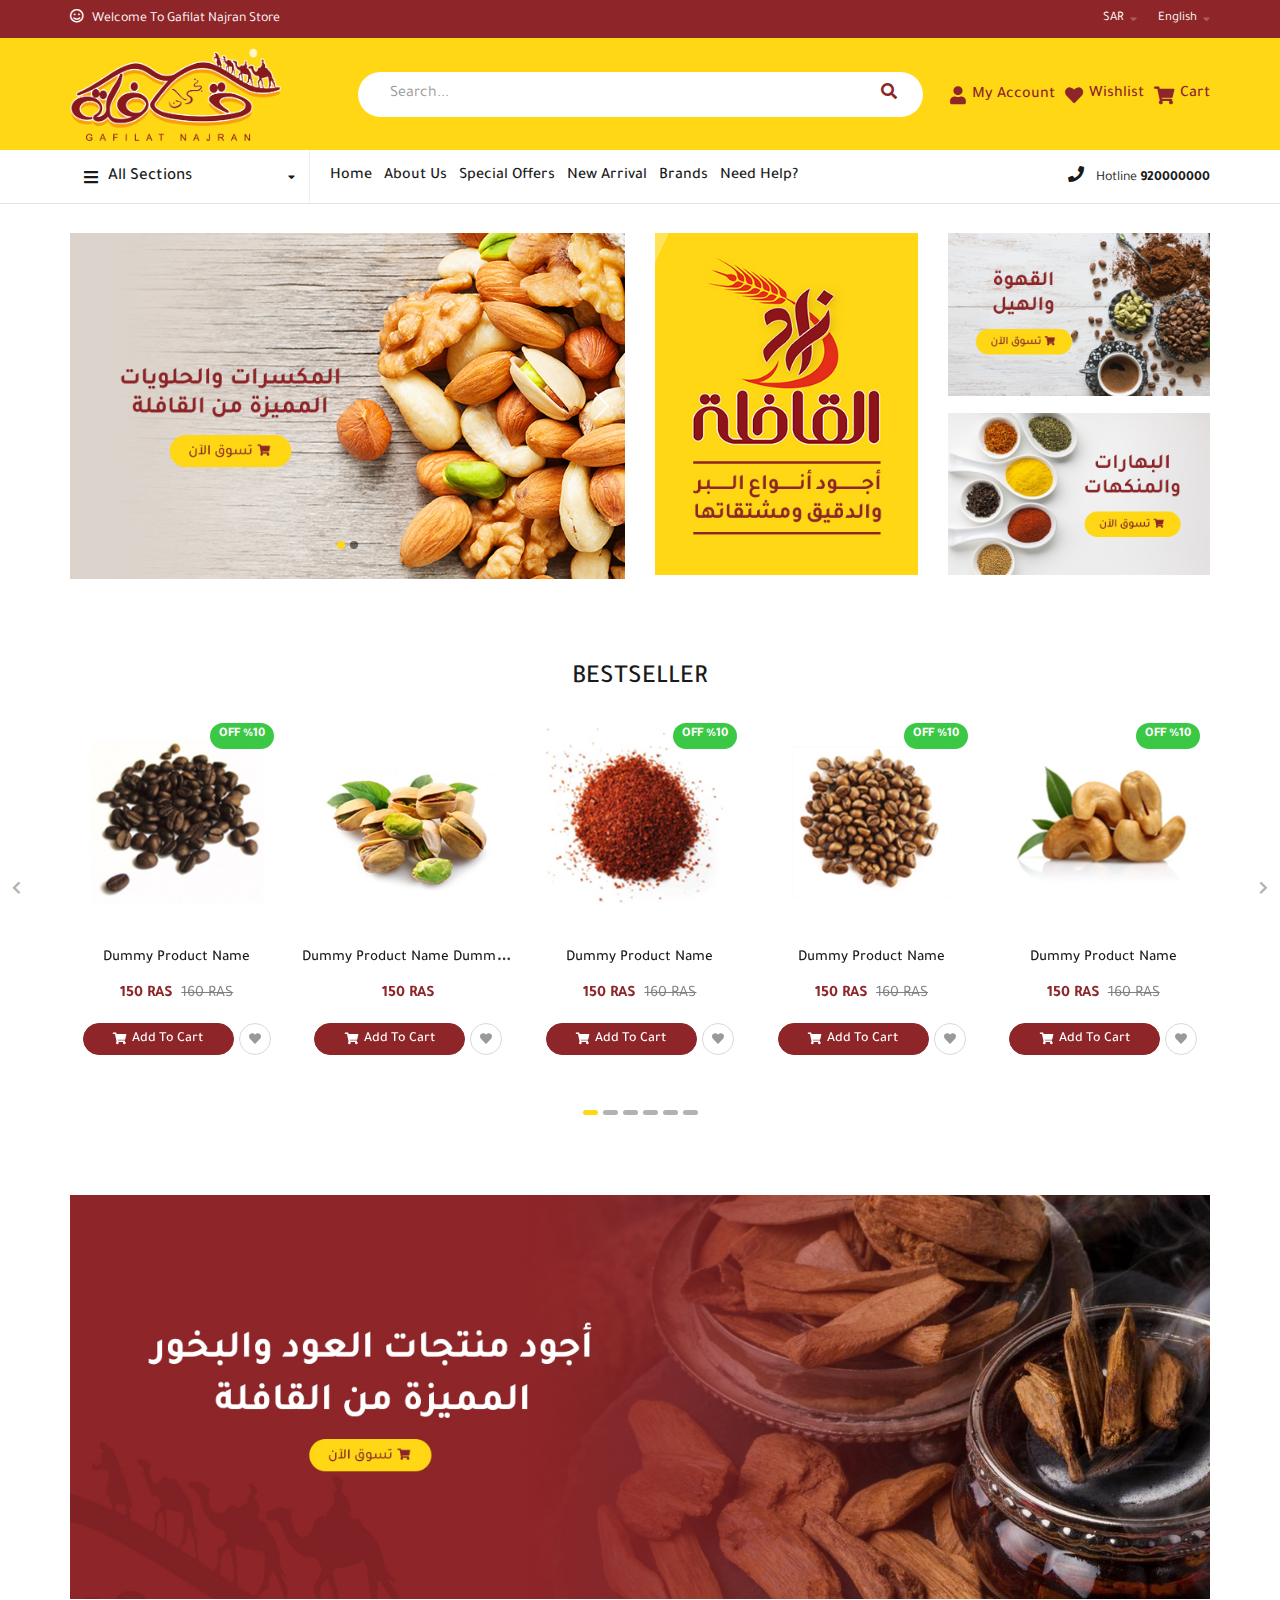
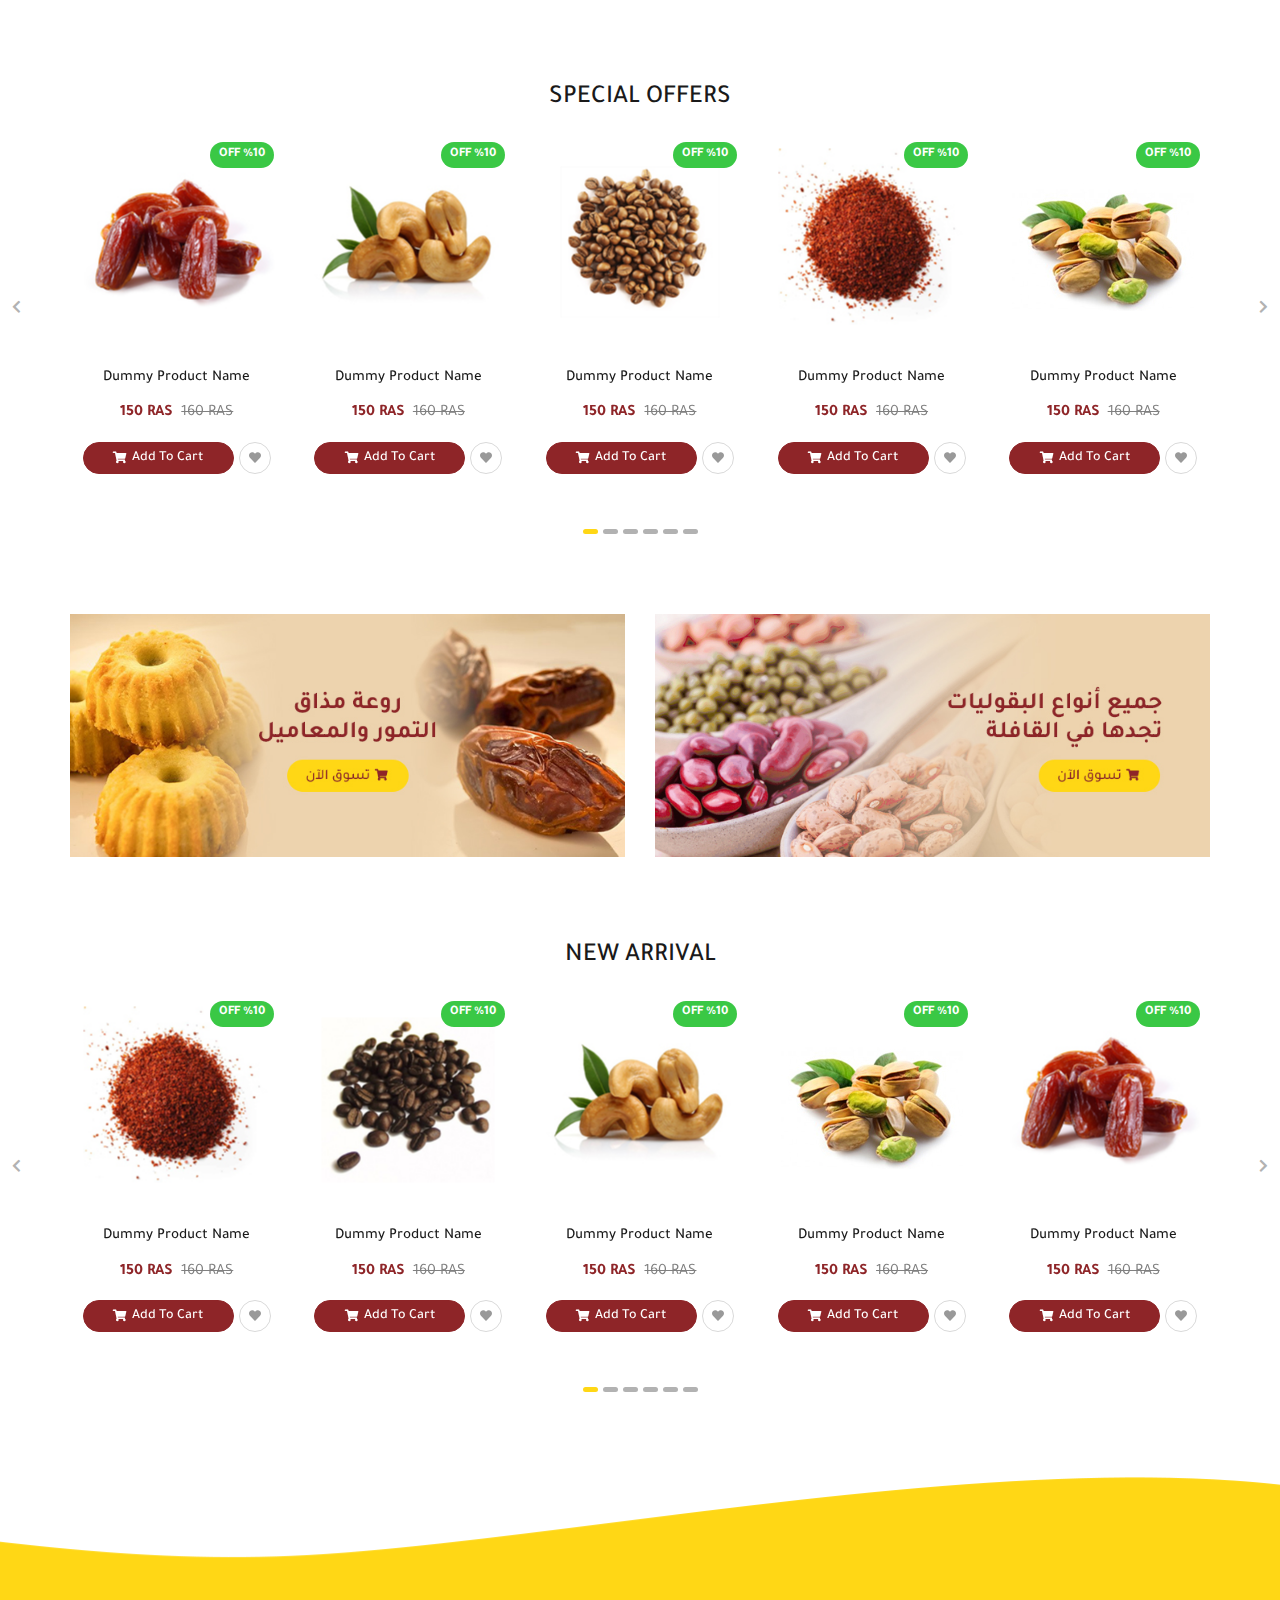
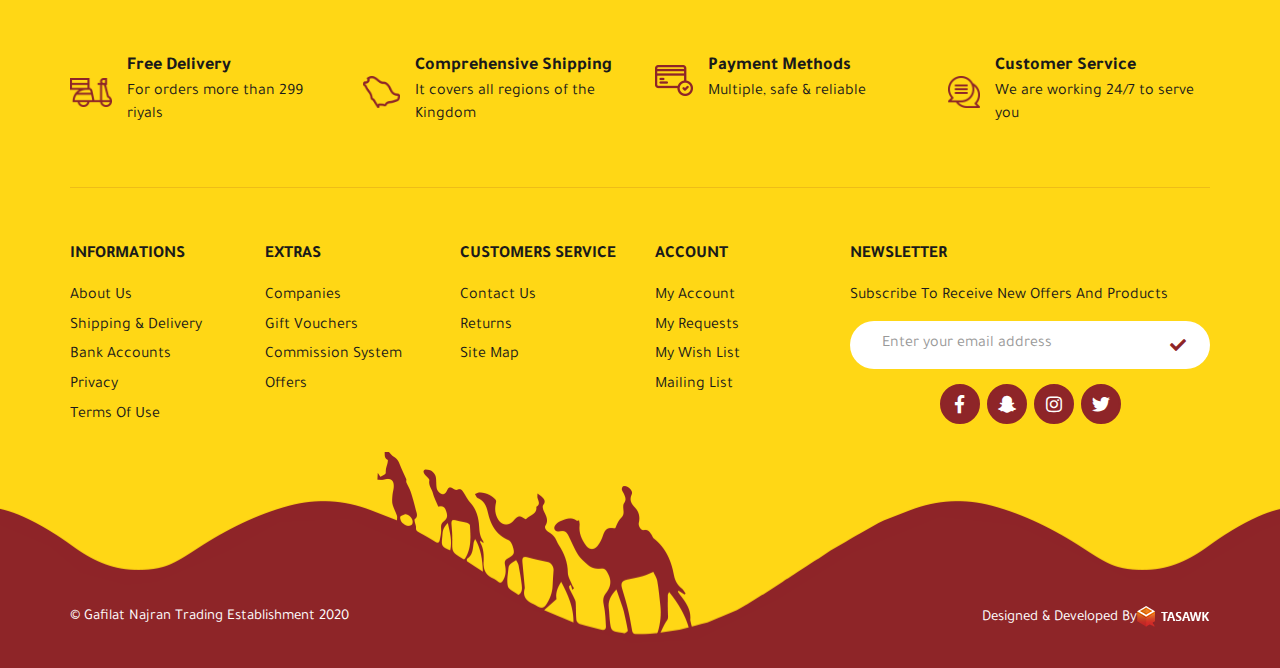
==== index-en.html @ b73cd439 "en" ====
<!DOCTYPE HTML>
<HTML dir="ltr" lang="en">

<head>
    <meta charset="UTF-8" />
    <meta name="viewport" content="width=device-width, initial-scale=1, shrink-to-fit=no, user-scalable=no" />
    <title>قافلة نجران</title>
    <link rel='shortcut icon' type='img/png' href='images/fav.png' />
    <link rel="stylesheet" href="css/bootstrap.min.css" />
    <link rel="stylesheet" href="css/swiper.min.css" />
    <link rel="stylesheet" href="css/fontawesome.min.css" />
    <link rel="stylesheet" href="css/main.css" />
</head>

<body class="overflow">
    <div class="mo-overlay"></div>
    <!-- Start preloader -->
    <div class="pre-loader">
        <div class="content"><img src="images/logo.png" alt="logo" />
            <div class="progress-bar"><span class="bar"><span class="progress"></span></span></div>
        </div>
    </div>
    <!-- End preloader -->

    <!-- Start Header -->
    <header>
        <div class="topBar-cont">
            <div class="container">
                <div class="topBar">
                    <span class="hint">
                        <i class="far fa-smile"></i>
                        Welcome to Gafilat Najran Store
                    </span>
                    <div class="top-settings">
                        <div class="top-setting curr">
                            <span class="setting-anchor">SAR</span>
                            <div class="top-dropDown">
                                <a href="#!" class="drop-link fixall">SAR</a>
                                <a href="#!" class="drop-link fixall">AED</a>
                                <a href="#!" class="drop-link fixall">USD</a>
                                <a href="#!" class="drop-link fixall">EUR</a>
                            </div>
                        </div>
                        <div class="top-setting lang">
                            <span class="setting-anchor">English</span>
                            <div class="top-dropDown">
                                <a href="index.html" class="drop-link fixall">العربية</a>
                                <a href="index-en.html" class="drop-link fixall">English</a>
                            </div>
                        </div>
                    </div>
                </div>
            </div>
        </div>
        <div class="container">
            <div class="header">
                <a href="#!" class="logo"><img src="images/logo.png" class="img-responsive"></a>

                <div class="search-form">
                    <span class="fas fa-times close-btn"></span>
                    <div class="search-cont">
                        <input type="text" class="search-input fixall" placeholder="Search...">
                        <button class="fixall search-button"><i class="fas fa-search"></i></button>
                    </div>
                </div>

                <div class="mo-user-nav">
                    <a href="#!" class="user-anchor mo-search-icon fixall">
                        <span class="fas fa-search"></span>
                    </a>
                    <div class=" mo-log-icon fixall">
                        <div class="user-anchor">
                            <i class="fas fa-user"></i>
                            <span class="mo-text">My Account</span>
                        </div>
                        <div class="setting-drop">
                            <a href="#!" class="drop-text fixall">Login</a>
                            <a href="#!" class="drop-text fixall">Register</a>
                        </div>
                    </div>
                    <a href="#!" class="user-anchor mo-fav-icon fixall">
                        <span class="fas fa-heart"></span>
                        <span class="mo-text">Wishlist</span>
                    </a>
                    <a href="#!" class="user-anchor mo-cart-icon fixall">
                        <span class="fas fa-shopping-cart"></span>
                        <span class="mo-text">Cart</span>
                    </a>
                </div>
            </div>
        </div>

        <nav>
            <div class="container">
                <div class="nav-cont">
                    <div class="top-settings">
                        <div class="top-setting curr">
                            <span class="setting-anchor">SAR</span>
                            <div class="top-dropDown">
                                <a href="#!" class="drop-link fixall">SAR</a>
                                <a href="#!" class="drop-link fixall">AED</a>
                                <a href="#!" class="drop-link fixall">USD</a>
                                <a href="#!" class="drop-link fixall">EUR</a>
                            </div>
                        </div>
                        <div class="top-setting lang">
                            <span class="setting-anchor">English</span>
                            <div class="top-dropDown">
                                <a href="index.html" class="drop-link fixall">العربية</a>
                                <a href="index-en.html" class="drop-link fixall">English</a>
                            </div>
                        </div>
                    </div>
                    <span class="fas fa-times menu-close"></span>
                    <ul class="mo-navbar list-unstyled fixall">
                        <li class="sub-cont">
                            <span class="span-btn">
                                <i class="fas fa-bars span-ico"></i>
                                all sections
                            </span>
                            <ul class="sub-ul fixall list-unstyled">
                                <li class="sub-li sub2-cont">
                                    <a href="#!" class="sub-a fixall">Coffee, cardamom & its derivatives</a>

                                    <div class="sub2-div">
                                        <ul class="sub2-ul fixall list-unstyled">
                                            <li class="sub2-li">
                                                <a href="#!" class="sub2-a fixall">
                                                    Turkish coffee
                                                </a>
                                            </li>
                                            <li class="sub2-li">
                                                <a href="#!" class="sub2-a fixall">
                                                    Arabic coffee
                                                </a>
                                            </li>
                                            <li class="sub2-li">
                                                <a href="#!" class="sub2-a fixall">
                                                    Arabix
                                                </a>
                                            </li>
                                            <li class="sub2-li">
                                                <a href="#!" class="sub2-a fixall">
                                                    Classic coffee
                                                </a>
                                            </li>
                                            <li class="sub2-li">
                                                <a href="#!" class="sub2-a fixall">
                                                    Iced coffee
                                                </a>
                                            </li>
                                            <li class="sub2-li">
                                                <a href="#!" class="sub2-a fixall">
                                                    For espresso
                                                </a>
                                            </li>
                                            <li class="sub2-li">
                                                <a href="#!" class="sub2-a fixall">
                                                    Americano
                                                </a>
                                            </li>
                                            <li class="sub2-li">
                                                <a href="#!" class="sub2-a fixall">
                                                    Cappuccino
                                                </a>
                                            </li>
                                            <li class="sub2-li">
                                                <a href="#!" class="sub2-a fixall">
                                                    Mocha
                                                </a>
                                            </li>
                                            <li class="sub2-li">
                                                <a href="#!" class="sub2-a fixall">
                                                    Latte
                                                </a>
                                            </li>
                                            <li class="sub2-li">
                                                <a href="#!" class="sub2-a fixall">
                                                    Restretto
                                                </a>
                                            </li>
                                            <li class="sub2-li">
                                                <a href="#!" class="sub2-a fixall">
                                                    Dubio
                                                </a>
                                            </li>
                                            <li class="sub2-li">
                                                <a href="#!" class="sub2-a fixall">
                                                    Cafe Ole
                                                </a>
                                            </li>
                                            <li class="sub2-li">
                                                <a href="#!" class="sub2-a fixall">
                                                    Black ivory
                                                </a>
                                            </li>
                                            <li class="sub2-li">
                                                <a href="#!" class="sub2-a fixall">
                                                    Vietnamese coffee
                                                </a>
                                            </li>
                                            <li class="sub2-li">
                                                <a href="#!" class="sub2-a fixall">
                                                    Ethiopian coffee
                                                </a>
                                            </li>
                                        </ul>
                                        <div class="sub2-img">
                                            <div class="img-here">
                                                <img src="images/mega.jpg" class="img-responsive">
                                            </div>
                                        </div>
                                    </div>
                                </li>
                                <li class="sub-li sub2-cont">
                                    <a href="#!" class="sub-a fixall">Raisins, nuts & sweets</a>

                                    <div class="sub2-div">
                                        <ul class="sub2-ul fixall list-unstyled">
                                            <li class="sub2-li">
                                                <a href="#!" class="sub2-a fixall">
                                                    Turkish coffee
                                                </a>
                                            </li>
                                            <li class="sub2-li">
                                                <a href="#!" class="sub2-a fixall">
                                                    Arabic coffee
                                                </a>
                                            </li>
                                            <li class="sub2-li">
                                                <a href="#!" class="sub2-a fixall">
                                                    Arabix
                                                </a>
                                            </li>
                                            <li class="sub2-li">
                                                <a href="#!" class="sub2-a fixall">
                                                    Classic coffee
                                                </a>
                                            </li>
                                            <li class="sub2-li">
                                                <a href="#!" class="sub2-a fixall">
                                                    Iced coffee
                                                </a>
                                            </li>
                                            <li class="sub2-li">
                                                <a href="#!" class="sub2-a fixall">
                                                    For espresso
                                                </a>
                                            </li>
                                            <li class="sub2-li">
                                                <a href="#!" class="sub2-a fixall">
                                                    Americano
                                                </a>
                                            </li>
                                            <li class="sub2-li">
                                                <a href="#!" class="sub2-a fixall">
                                                    Cappuccino
                                                </a>
                                            </li>
                                        </ul>
                                        <div class="sub2-img">
                                            <div class="img-here">
                                                <img src="images/mega.jpg" class="img-responsive">
                                            </div>
                                        </div>
                                    </div>
                                </li>
                                <li class="sub-li">
                                    <a href="#!" class="sub-a fixall">Spices & flavorings</a>
                                </li>
                                <li class="sub-li">
                                    <a href="#!" class="sub-a fixall">Oud & incense</a>
                                </li>
                                <li class="sub-li">
                                    <a href="#!" class="sub-a fixall">Dates, laboratories & their derivatives</a>
                                </li>
                                <li class="sub-li">
                                    <a href="#!" class="sub-a fixall">Convoy increased</a>
                                </li>
                                <li class="sub-li">
                                    <a href="#!" class="sub-a fixall">Legumes</a>
                                </li>
                                <li class="sub-li">
                                    <a href="#!" class="sub-a fixall">Other products</a>
                                </li>
                            </ul>
                        </li>
                        <li class="nav-li">
                            <a href="#!" class="nav-a fixall">
                                Home
                            </a>
                        </li>
                        <li class="nav-li">
                            <a href="#!" class="nav-a fixall">
                                About Us
                            </a>
                        </li>
                        <li class="nav-li">
                            <a href="#!" class="nav-a fixall">
                                Special Offers
                            </a>
                        </li>
                        <li class="nav-li">
                            <a href="#!" class="nav-a fixall">
                                New Arrival
                            </a>
                        </li>
                        <li class="nav-li">
                            <a href="#!" class="nav-a fixall">
                                Brands
                            </a>
                        </li>
                        <li class="nav-li">
                            <a href="#!" class="nav-a fixall">
                                Need Help?
                            </a>
                        </li>
                    </ul>
                    <div class="hot-div">
                        <i class="fas fa-phone"></i>
                        Hotline
                        <a href="tel:920000000" class="hot-a fixall">
                            920000000
                        </a>
                    </div>
                </div>
            </div>
        </nav>
    </header>
    <!-- End Header -->
    <div class="menu-cont">
        <div class="container">
            <div class="menu-flex">
                <div class="menu-btn">
                    <i class="fas fa-bars"></i>
                    Main Menu
                </div>
                <div class="hot-div">
                    <a href="tel:920000000" class="hot-a fixall">
                        <i class="fas fa-phone"></i>
                        920000000
                    </a>
                </div>
            </div>
        </div>
    </div>
    <!-- start main -->
    <main>
        <div class="container">
            <div class="main-div">
                <div class="row">
                    <div class="col-lg-6">
                        <div class="main-slider-sec">
                            <div class="main-slider">
                                <div class="swiper-container">
                                    <div class="swiper-wrapper">
                                        <div class="swiper-slide">
                                            <a href="#!" class="fixall main-slide">
                                                <img src="images/slider.jpg" class="img-responsive">
                                            </a>
                                        </div>
                                        <div class="swiper-slide">
                                            <a href="#!" class="fixall main-slide">
                                                <img src="images/slider.jpg" class="img-responsive">
                                            </a>
                                        </div>
                                    </div>
                                </div>

                                <div class="swiper-pagination"></div>


                            </div>
                        </div>
                    </div>
                    <div class="col-lg-6 col-xs-12">
                        <div class="banners-grid">
                            <div class="banner-cont">
                                <a href="#!" class="banner"><img src="images/banner1.jpg" class="img-responsive"></a>
                            </div>
                            <div class="banners-col">
                                <a href="#!" class="banner"><img src="images/banner2.jpg" class="img-responsive"></a>
                                <a href="#!" class="banner"><img src="images/banner3.jpg" class="img-responsive"></a>
                            </div>
                        </div>
                    </div>
                </div>
            </div>
        </div>
    </main>
    <!-- end main -->

    <!-- Start products -->
    <section class="products-slider-sec">
        <div class="container">
            <h2 class="sec-title fixall">Bestseller</h2>
        </div>
        <div class="container">
            <div class=" products-slider bestSeller">
                <div class="swiper-container">
                    <div class="swiper-wrapper">
                        <div class="swiper-slide">
                            <div class="product">
                                <div class="img-here">
                                    <a href="#!" class="pro-img fixall">
                                        <img src="images/pro1.jpg" class="img-responsive">
                                    </a>
                                </div>
                                <div class="pro-info">
                                    <h3 class="pro-name fixall">
                                        <a href="#!" class="fixall">Dummy Product Name</a>
                                    </h3>
                                    <div class="mo-prices">
                                        <span class="mo-price">150 RAS</span>
                                        <span class="mo-oldprice">160 RAS</span>
                                    </div>
                                    <div class="tools">
                                        <a href="#!" class="add-to mo-addToCart fixall">
                                            <i class="fas fa-shopping-cart"></i>
                                            <span class="mo-text">Add To Cart</span>
                                        </a>
                                        <a href="#!" class="add-to mo-addToFav fixall">
                                            <i class="fas fa-heart"></i>
                                        </a>
                                    </div>
                                    <div class="sale-cont">
                                        <span class="mo-sale">OFF %10</span>
                                    </div>
                                </div>
                            </div>
                        </div>
                        <div class="swiper-slide">
                            <div class="product">
                                <div class="img-here">
                                    <a href="#!" class="pro-img fixall">
                                        <img src="images/pro2.jpg" class="img-responsive">
                                    </a>
                                </div>
                                <div class="pro-info">
                                    <h3 class="pro-name fixall">
                                        <a href="#!" class="fixall">Dummy Product Name Dummy Product Name اسم تجريبي
                                            للمنتج</a>
                                    </h3>
                                    <div class="mo-prices">
                                        <span class="mo-price">150 RAS</span>
                                    </div>
                                    <div class="tools">
                                        <a href="#!" class="add-to mo-addToCart fixall">
                                            <i class="fas fa-shopping-cart"></i>
                                            <span class="mo-text">Add To Cart</span>
                                        </a>
                                        <a href="#!" class="add-to mo-addToFav fixall">
                                            <i class="fas fa-heart"></i>
                                        </a>
                                    </div>
                                </div>
                            </div>
                        </div>
                        <div class="swiper-slide">
                            <div class="product">
                                <div class="img-here">
                                    <a href="#!" class="pro-img fixall">
                                        <img src="images/pro3.jpg" class="img-responsive">
                                    </a>
                                </div>
                                <div class="pro-info">
                                    <h3 class="pro-name fixall">
                                        <a href="#!" class="fixall">Dummy Product Name</a>
                                    </h3>
                                    <div class="mo-prices">
                                        <span class="mo-price">150 RAS</span>
                                        <span class="mo-oldprice">160 RAS</span>
                                    </div>
                                    <div class="tools">
                                        <a href="#!" class="add-to mo-addToCart fixall">
                                            <i class="fas fa-shopping-cart"></i>
                                            <span class="mo-text">Add To Cart</span>
                                        </a>
                                        <a href="#!" class="add-to mo-addToFav fixall">
                                            <i class="fas fa-heart"></i>
                                        </a>
                                    </div>
                                    <div class="sale-cont">
                                        <span class="mo-sale">OFF %10</span>
                                    </div>
                                </div>
                            </div>
                        </div>
                        <div class="swiper-slide">
                            <div class="product">
                                <div class="img-here">
                                    <a href="#!" class="pro-img fixall">
                                        <img src="images/pro4.jpg" class="img-responsive">
                                    </a>
                                </div>
                                <div class="pro-info">
                                    <h3 class="pro-name fixall">
                                        <a href="#!" class="fixall">Dummy Product Name</a>
                                    </h3>
                                    <div class="mo-prices">
                                        <span class="mo-price">150 RAS</span>
                                        <span class="mo-oldprice">160 RAS</span>
                                    </div>
                                    <div class="tools">
                                        <a href="#!" class="add-to mo-addToCart fixall">
                                            <i class="fas fa-shopping-cart"></i>
                                            <span class="mo-text">Add To Cart</span>
                                        </a>
                                        <a href="#!" class="add-to mo-addToFav fixall">
                                            <i class="fas fa-heart"></i>
                                        </a>
                                    </div>
                                    <div class="sale-cont">
                                        <span class="mo-sale">OFF %10</span>
                                    </div>
                                </div>
                            </div>
                        </div>
                        <div class="swiper-slide">
                            <div class="product">
                                <div class="img-here">
                                    <a href="#!" class="pro-img fixall">
                                        <img src="images/pro5.jpg" class="img-responsive">
                                    </a>
                                </div>
                                <div class="pro-info">
                                    <h3 class="pro-name fixall">
                                        <a href="#!" class="fixall">Dummy Product Name</a>
                                    </h3>
                                    <div class="mo-prices">
                                        <span class="mo-price">150 RAS</span>
                                        <span class="mo-oldprice">160 RAS</span>
                                    </div>
                                    <div class="tools">
                                        <a href="#!" class="add-to mo-addToCart fixall">
                                            <i class="fas fa-shopping-cart"></i>
                                            <span class="mo-text">Add To Cart</span>
                                        </a>
                                        <a href="#!" class="add-to mo-addToFav fixall">
                                            <i class="fas fa-heart"></i>
                                        </a>
                                    </div>
                                    <div class="sale-cont">
                                        <span class="mo-sale">OFF %10</span>
                                    </div>
                                </div>
                            </div>
                        </div>
                        <div class="swiper-slide">
                            <div class="product">
                                <div class="img-here">
                                    <a href="#!" class="pro-img fixall">
                                        <img src="images/pro6.jpg" class="img-responsive">
                                    </a>
                                </div>
                                <div class="pro-info">
                                    <h3 class="pro-name fixall">
                                        <a href="#!" class="fixall">Dummy Product Name</a>
                                    </h3>
                                    <div class="mo-prices">
                                        <span class="mo-price">150 RAS</span>
                                        <span class="mo-oldprice">160 RAS</span>
                                    </div>
                                    <div class="tools">
                                        <a href="#!" class="add-to mo-addToCart fixall">
                                            <i class="fas fa-shopping-cart"></i>
                                            <span class="mo-text">Add To Cart</span>
                                        </a>
                                        <a href="#!" class="add-to mo-addToFav fixall">
                                            <i class="fas fa-heart"></i>
                                        </a>
                                    </div>
                                    <div class="sale-cont">
                                        <span class="mo-sale">OFF %10</span>
                                    </div>
                                </div>
                            </div>
                        </div>
                    </div>
                </div>
                <div class="swiper-pagination"></div>
                <div class="swiper-button-next fixall swiper-btn"><span class='fas fa-chevron-right'></span></div>
                <div class="swiper-button-prev fixall swiper-btn"><span class='fas fa-chevron-left'></span></div>
            </div>
        </div>
    </section>
    <!-- End products -->

    <!-- Start Banner -->
    <div class="SingleBanner-cont">
        <div class="container"><a href="#!" class="banner"><img src="images/banner4.jpg" class="img-responsive"></a>
        </div>
    </div>
    <!-- End Banner -->

    <!-- Start products -->
    <section class="products-slider-sec">
        <div class="container">
            <h2 class="sec-title fixall">Special Offers</h2>
        </div>
        <div class="container">
            <div class=" products-slider offers">
                <div class="swiper-container">
                    <div class="swiper-wrapper">
                        <div class="swiper-slide">
                            <div class="product">
                                <div class="img-here">
                                    <a href="#!" class="pro-img fixall">
                                        <img src="images/pro6.jpg" class="img-responsive">
                                    </a>
                                </div>
                                <div class="pro-info">
                                    <h3 class="pro-name fixall">
                                        <a href="#!" class="fixall">Dummy Product Name</a>
                                    </h3>
                                    <div class="mo-prices">
                                        <span class="mo-price">150 RAS</span>
                                        <span class="mo-oldprice">160 RAS</span>
                                    </div>
                                    <div class="tools">
                                        <a href="#!" class="add-to mo-addToCart fixall">
                                            <i class="fas fa-shopping-cart"></i>
                                            <span class="mo-text">Add To Cart</span>
                                        </a>
                                        <a href="#!" class="add-to mo-addToFav fixall">
                                            <i class="fas fa-heart"></i>
                                        </a>
                                    </div>
                                    <div class="sale-cont">
                                        <span class="mo-sale">OFF %10</span>
                                    </div>
                                </div>
                            </div>
                        </div>
                        <div class="swiper-slide">
                            <div class="product">
                                <div class="img-here">
                                    <a href="#!" class="pro-img fixall">
                                        <img src="images/pro5.jpg" class="img-responsive">
                                    </a>
                                </div>
                                <div class="pro-info">
                                    <h3 class="pro-name fixall">
                                        <a href="#!" class="fixall">Dummy Product Name</a>
                                    </h3>
                                    <div class="mo-prices">
                                        <span class="mo-price">150 RAS</span>
                                        <span class="mo-oldprice">160 RAS</span>
                                    </div>
                                    <div class="tools">
                                        <a href="#!" class="add-to mo-addToCart fixall">
                                            <i class="fas fa-shopping-cart"></i>
                                            <span class="mo-text">Add To Cart</span>
                                        </a>
                                        <a href="#!" class="add-to mo-addToFav fixall">
                                            <i class="fas fa-heart"></i>
                                        </a>
                                    </div>
                                    <div class="sale-cont">
                                        <span class="mo-sale">OFF %10</span>
                                    </div>
                                </div>
                            </div>
                        </div>
                        <div class="swiper-slide">
                            <div class="product">
                                <div class="img-here">
                                    <a href="#!" class="pro-img fixall">
                                        <img src="images/pro4.jpg" class="img-responsive">
                                    </a>
                                </div>
                                <div class="pro-info">
                                    <h3 class="pro-name fixall">
                                        <a href="#!" class="fixall">Dummy Product Name</a>
                                    </h3>
                                    <div class="mo-prices">
                                        <span class="mo-price">150 RAS</span>
                                        <span class="mo-oldprice">160 RAS</span>
                                    </div>
                                    <div class="tools">
                                        <a href="#!" class="add-to mo-addToCart fixall">
                                            <i class="fas fa-shopping-cart"></i>
                                            <span class="mo-text">Add To Cart</span>
                                        </a>
                                        <a href="#!" class="add-to mo-addToFav fixall">
                                            <i class="fas fa-heart"></i>
                                        </a>
                                    </div>
                                    <div class="sale-cont">
                                        <span class="mo-sale">OFF %10</span>
                                    </div>
                                </div>
                            </div>
                        </div>
                        <div class="swiper-slide">
                            <div class="product">
                                <div class="img-here">
                                    <a href="#!" class="pro-img fixall">
                                        <img src="images/pro3.jpg" class="img-responsive">
                                    </a>
                                </div>
                                <div class="pro-info">
                                    <h3 class="pro-name fixall">
                                        <a href="#!" class="fixall">Dummy Product Name</a>
                                    </h3>
                                    <div class="mo-prices">
                                        <span class="mo-price">150 RAS</span>
                                        <span class="mo-oldprice">160 RAS</span>
                                    </div>
                                    <div class="tools">
                                        <a href="#!" class="add-to mo-addToCart fixall">
                                            <i class="fas fa-shopping-cart"></i>
                                            <span class="mo-text">Add To Cart</span>
                                        </a>
                                        <a href="#!" class="add-to mo-addToFav fixall">
                                            <i class="fas fa-heart"></i>
                                        </a>
                                    </div>
                                    <div class="sale-cont">
                                        <span class="mo-sale">OFF %10</span>
                                    </div>
                                </div>
                            </div>
                        </div>
                        <div class="swiper-slide">
                            <div class="product">
                                <div class="img-here">
                                    <a href="#!" class="pro-img fixall">
                                        <img src="images/pro2.jpg" class="img-responsive">
                                    </a>
                                </div>
                                <div class="pro-info">
                                    <h3 class="pro-name fixall">
                                        <a href="#!" class="fixall">Dummy Product Name</a>
                                    </h3>
                                    <div class="mo-prices">
                                        <span class="mo-price">150 RAS</span>
                                        <span class="mo-oldprice">160 RAS</span>
                                    </div>
                                    <div class="tools">
                                        <a href="#!" class="add-to mo-addToCart fixall">
                                            <i class="fas fa-shopping-cart"></i>
                                            <span class="mo-text">Add To Cart</span>
                                        </a>
                                        <a href="#!" class="add-to mo-addToFav fixall">
                                            <i class="fas fa-heart"></i>
                                        </a>
                                    </div>
                                    <div class="sale-cont">
                                        <span class="mo-sale">OFF %10</span>
                                    </div>
                                </div>
                            </div>
                        </div>
                        <div class="swiper-slide">
                            <div class="product">
                                <div class="img-here">
                                    <a href="#!" class="pro-img fixall">
                                        <img src="images/pro1.jpg" class="img-responsive">
                                    </a>
                                </div>
                                <div class="pro-info">
                                    <h3 class="pro-name fixall">
                                        <a href="#!" class="fixall">Dummy Product Name</a>
                                    </h3>
                                    <div class="mo-prices">
                                        <span class="mo-price">150 RAS</span>
                                        <span class="mo-oldprice">160 RAS</span>
                                    </div>
                                    <div class="tools">
                                        <a href="#!" class="add-to mo-addToCart fixall">
                                            <i class="fas fa-shopping-cart"></i>
                                            <span class="mo-text">Add To Cart</span>
                                        </a>
                                        <a href="#!" class="add-to mo-addToFav fixall">
                                            <i class="fas fa-heart"></i>
                                        </a>
                                    </div>
                                    <div class="sale-cont">
                                        <span class="mo-sale">OFF %10</span>
                                    </div>
                                </div>
                            </div>
                        </div>
                    </div>
                </div>
                <div class="swiper-pagination"></div>
                <div class="swiper-button-next fixall swiper-btn"><span class='fas fa-chevron-right'></span></div>
                <div class="swiper-button-prev fixall swiper-btn"><span class='fas fa-chevron-left'></span></div>
            </div>
        </div>
    </section>
    <!-- End products -->

    <!-- Start Banner -->
    <div class="doubleBanner-cont">
        <div class="container">
            <div class="double-banner">
                <a href="#!" class="banner"><img src="images/banner5.jpg" class="img-responsive"></a>
                <a href="#!" class="banner"><img src="images/banner6.jpg" class="img-responsive"></a>
            </div>
        </div>
    </div>
    <!-- End Banner -->

    <!-- Start products -->
    <section class="products-slider-sec">
        <div class="container">
            <h2 class="sec-title fixall">New Arrival</h2>
        </div>
        <div class="container">
            <div class=" products-slider new">
                <div class="swiper-container">
                    <div class="swiper-wrapper">
                        <div class="swiper-slide">
                            <div class="product">
                                <div class="img-here">
                                    <a href="#!" class="pro-img fixall">
                                        <img src="images/pro3.jpg" class="img-responsive">
                                    </a>
                                </div>
                                <div class="pro-info">
                                    <h3 class="pro-name fixall">
                                        <a href="#!" class="fixall">Dummy Product Name</a>
                                    </h3>
                                    <div class="mo-prices">
                                        <span class="mo-price">150 RAS</span>
                                        <span class="mo-oldprice">160 RAS</span>
                                    </div>
                                    <div class="tools">
                                        <a href="#!" class="add-to mo-addToCart fixall">
                                            <i class="fas fa-shopping-cart"></i>
                                            <span class="mo-text">Add To Cart</span>
                                        </a>
                                        <a href="#!" class="add-to mo-addToFav fixall">
                                            <i class="fas fa-heart"></i>
                                        </a>
                                    </div>
                                    <div class="sale-cont">
                                        <span class="mo-sale">OFF %10</span>
                                    </div>
                                </div>
                            </div>
                        </div>
                        <div class="swiper-slide">
                            <div class="product">
                                <div class="img-here">
                                    <a href="#!" class="pro-img fixall">
                                        <img src="images/pro1.jpg" class="img-responsive">
                                    </a>
                                </div>
                                <div class="pro-info">
                                    <h3 class="pro-name fixall">
                                        <a href="#!" class="fixall">Dummy Product Name</a>
                                    </h3>
                                    <div class="mo-prices">
                                        <span class="mo-price">150 RAS</span>
                                        <span class="mo-oldprice">160 RAS</span>
                                    </div>
                                    <div class="tools">
                                        <a href="#!" class="add-to mo-addToCart fixall">
                                            <i class="fas fa-shopping-cart"></i>
                                            <span class="mo-text">Add To Cart</span>
                                        </a>
                                        <a href="#!" class="add-to mo-addToFav fixall">
                                            <i class="fas fa-heart"></i>
                                        </a>
                                    </div>
                                    <div class="sale-cont">
                                        <span class="mo-sale">OFF %10</span>
                                    </div>
                                </div>
                            </div>
                        </div>
                        <div class="swiper-slide">
                            <div class="product">
                                <div class="img-here">
                                    <a href="#!" class="pro-img fixall">
                                        <img src="images/pro5.jpg" class="img-responsive">
                                    </a>
                                </div>
                                <div class="pro-info">
                                    <h3 class="pro-name fixall">
                                        <a href="#!" class="fixall">Dummy Product Name</a>
                                    </h3>
                                    <div class="mo-prices">
                                        <span class="mo-price">150 RAS</span>
                                        <span class="mo-oldprice">160 RAS</span>
                                    </div>
                                    <div class="tools">
                                        <a href="#!" class="add-to mo-addToCart fixall">
                                            <i class="fas fa-shopping-cart"></i>
                                            <span class="mo-text">Add To Cart</span>
                                        </a>
                                        <a href="#!" class="add-to mo-addToFav fixall">
                                            <i class="fas fa-heart"></i>
                                        </a>
                                    </div>
                                    <div class="sale-cont">
                                        <span class="mo-sale">OFF %10</span>
                                    </div>
                                </div>
                            </div>
                        </div>
                        <div class="swiper-slide">
                            <div class="product">
                                <div class="img-here">
                                    <a href="#!" class="pro-img fixall">
                                        <img src="images/pro2.jpg" class="img-responsive">
                                    </a>
                                </div>
                                <div class="pro-info">
                                    <h3 class="pro-name fixall">
                                        <a href="#!" class="fixall">Dummy Product Name</a>
                                    </h3>
                                    <div class="mo-prices">
                                        <span class="mo-price">150 RAS</span>
                                        <span class="mo-oldprice">160 RAS</span>
                                    </div>
                                    <div class="tools">
                                        <a href="#!" class="add-to mo-addToCart fixall">
                                            <i class="fas fa-shopping-cart"></i>
                                            <span class="mo-text">Add To Cart</span>
                                        </a>
                                        <a href="#!" class="add-to mo-addToFav fixall">
                                            <i class="fas fa-heart"></i>
                                        </a>
                                    </div>
                                    <div class="sale-cont">
                                        <span class="mo-sale">OFF %10</span>
                                    </div>
                                </div>
                            </div>
                        </div>
                        <div class="swiper-slide">
                            <div class="product">
                                <div class="img-here">
                                    <a href="#!" class="pro-img fixall">
                                        <img src="images/pro6.jpg" class="img-responsive">
                                    </a>
                                </div>
                                <div class="pro-info">
                                    <h3 class="pro-name fixall">
                                        <a href="#!" class="fixall">Dummy Product Name</a>
                                    </h3>
                                    <div class="mo-prices">
                                        <span class="mo-price">150 RAS</span>
                                        <span class="mo-oldprice">160 RAS</span>
                                    </div>
                                    <div class="tools">
                                        <a href="#!" class="add-to mo-addToCart fixall">
                                            <i class="fas fa-shopping-cart"></i>
                                            <span class="mo-text">Add To Cart</span>
                                        </a>
                                        <a href="#!" class="add-to mo-addToFav fixall">
                                            <i class="fas fa-heart"></i>
                                        </a>
                                    </div>
                                    <div class="sale-cont">
                                        <span class="mo-sale">OFF %10</span>
                                    </div>
                                </div>
                            </div>
                        </div>
                        <div class="swiper-slide">
                            <div class="product">
                                <div class="img-here">
                                    <a href="#!" class="pro-img fixall">
                                        <img src="images/pro4.jpg" class="img-responsive">
                                    </a>
                                </div>
                                <div class="pro-info">
                                    <h3 class="pro-name fixall">
                                        <a href="#!" class="fixall">Dummy Product Name</a>
                                    </h3>
                                    <div class="mo-prices">
                                        <span class="mo-price">150 RAS</span>
                                        <span class="mo-oldprice">160 RAS</span>
                                    </div>
                                    <div class="tools">
                                        <a href="#!" class="add-to mo-addToCart fixall">
                                            <i class="fas fa-shopping-cart"></i>
                                            <span class="mo-text">Add To Cart</span>
                                        </a>
                                        <a href="#!" class="add-to mo-addToFav fixall">
                                            <i class="fas fa-heart"></i>
                                        </a>
                                    </div>
                                    <div class="sale-cont">
                                        <span class="mo-sale">OFF %10</span>
                                    </div>
                                </div>
                            </div>
                        </div>
                    </div>
                </div>
                <div class="swiper-pagination"></div>
                <div class="swiper-button-next fixall swiper-btn"><span class='fas fa-chevron-right'></span></div>
                <div class="swiper-button-prev fixall swiper-btn"><span class='fas fa-chevron-left'></span></div>
            </div>
        </div>
    </section>
    <!-- End products -->

    <!-- Start features -->
    <div class="feats-cont">
        <div class="container">
            <div class="feats">
                <div class="row">
                    <div class="col-md-3">
                        <div class="feat">
                            <div class="feat-img"><img src="images/feat1.png" class="img-responsive"></div>
                            <div class="feat-info">
                                <h5 class="feat-title fixall">free delivery</h5>
                                <p class="feat-desc fixall">
                                    For orders more than 299 riyals
                                </p>
                            </div>
                        </div>
                    </div>
                    <div class="col-md-3">
                        <div class="feat">
                            <div class="feat-img"><img src="images/feat2.png" class="img-responsive"></div>
                            <div class="feat-info">
                                <h5 class="feat-title fixall">Comprehensive shipping</h5>
                                <p class="feat-desc fixall">
                                    It covers all regions of the Kingdom
                                </p>
                            </div>
                        </div>
                    </div>
                    <div class="col-md-3">
                        <div class="feat">
                            <div class="feat-img"><img src="images/feat3.png" class="img-responsive"></div>
                            <div class="feat-info">
                                <h5 class="feat-title fixall">Payment methods</h5>
                                <p class="feat-desc fixall">
                                    Multiple, safe & reliable
                                </p>
                            </div>
                        </div>
                    </div>
                    <div class="col-md-3">
                        <div class="feat">
                            <div class="feat-img"><img src="images/feat4.png" class="img-responsive"></div>
                            <div class="feat-info">
                                <h5 class="feat-title fixall">customer service</h5>
                                <p class="feat-desc fixall">
                                    We are working 24/7 to serve you
                                </p>
                            </div>
                        </div>
                    </div>
                </div>
                <div class="swiper-pagination"></div>
            </div>
        </div>
    </div>
    <!-- End features -->

    <!-- start footer -->
    <footer>
        <div class="container">
            <div class="footer">
                <div class="row">
                    <div class="col-md-2 col-sm-3 col-xs-12">
                        <div class="nav-foot-cont">
                            <h3 class="fixall nav-foot-header foot-header">informations</h3>
                            <ul class="nav-foot fixall list-unstyled">
                                <li class="nav-foot-li fixall"><a href="#!" class="nav-foot-link fixall">About Us</a>
                                </li>
                                <li class="nav-foot-li fixall"><a href="#!" class="nav-foot-link fixall">Shipping &
                                        delivery</a></li>
                                <li class="nav-foot-li fixall"><a href="#!" class="nav-foot-link fixall">Bank
                                        accounts</a></li>
                                <li class="nav-foot-li fixall"><a href="#!" class="nav-foot-link fixall">Privacy</a>
                                </li>
                                <li class="nav-foot-li fixall"><a href="#!" class="nav-foot-link fixall">Terms of
                                        use</a></li>
                            </ul>
                        </div>
                    </div>
                    <div class="col-md-2 col-sm-3 col-xs-12">
                        <div class="nav-foot-cont">
                            <h3 class="fixall nav-foot-header foot-header">Extras</h3>
                            <ul class="nav-foot fixall list-unstyled">
                                <li class="nav-foot-li fixall"><a href="#!" class="nav-foot-link fixall">Companies</a>
                                </li>
                                <li class="nav-foot-li fixall"><a href="#!" class="nav-foot-link fixall">Gift
                                        vouchers</a></li>
                                <li class="nav-foot-li fixall"><a href="#!" class="nav-foot-link fixall">Commission
                                        system</a></li>
                                <li class="nav-foot-li fixall"><a href="#!" class="nav-foot-link fixall">Offers</a></li>
                            </ul>
                        </div>
                    </div>
                    <div class="col-md-2 col-sm-3 col-xs-12">
                        <div class="nav-foot-cont">
                            <h3 class="fixall nav-foot-header foot-header">customers service</h3>
                            <ul class="nav-foot fixall list-unstyled">
                                <li class="nav-foot-li fixall"><a href="#!" class="nav-foot-link fixall">Contact us</a>
                                </li>
                                <li class="nav-foot-li fixall"><a href="#!" class="nav-foot-link fixall">Returns</a>
                                </li>
                                <li class="nav-foot-li fixall"><a href="#!" class="nav-foot-link fixall">Site Map</a>
                                </li>
                            </ul>
                        </div>
                    </div>
                    <div class="col-md-2 col-sm-3 col-xs-12">
                        <div class="nav-foot-cont">
                            <h3 class="fixall nav-foot-header foot-header">Account</h3>
                            <ul class="nav-foot fixall list-unstyled">
                                <li class="nav-foot-li fixall"><a href="#!" class="nav-foot-link fixall">My Account</a>
                                </li>
                                <li class="nav-foot-li fixall"><a href="#!" class="nav-foot-link fixall">My requests</a>
                                </li>
                                <li class="nav-foot-li fixall"><a href="#!" class="nav-foot-link fixall">My Wish
                                        List</a></li>
                                <li class="nav-foot-li fixall"><a href="#!" class="nav-foot-link fixall">Mailing
                                        List</a></li>
                            </ul>
                        </div>
                    </div>
                    <div class="col-md-4 col-xs-12">
                        <div class="news-letter">
                            <h3 class="fixall news-header foot-header">Newsletter</h3>
                            <p class="fixall news-subhead">Subscribe to receive new offers and products</p>
                            <div class="newsletter-cont">
                                <input type="email" class="fixall newsletter-input"
                                    placeholder="Enter your email address">
                                <button class="fixall newsletter-button"><i class="fas fa-check"></i></button>
                            </div>
                        </div>
                        <div class="social">
                            <a href="#!" class="social-link fixall"><i class="fab fa-facebook-f"></i></a>
                            <a href="#!" class="social-link fixall"><i class="fab fa-snapchat-ghost"></i></a>
                            <a href="#!" class="social-link fixall"><i class="fab fa-instagram"></i></a>
                            <a href="#!" class="social-link fixall"><i class="fab fa-twitter"></i></a>
                        </div>
                    </div>
                </div>
            </div>
        </div>

        <img src="images/bg-xsshape.png" class="img-responsive footer-shape">
        <div class="last-footer">
            <div class="container">
                <div class="copyright">
                    <div class="client-rights">© Gafilat najran Trading Establishment 2020</div>
                    <div class="tasawk">Designed & Developed by<a href="https://tasawk.com.sa/en" class="fixall"><img
                                src="images/tasawk-en.png"></a></div>
                </div>
            </div>
        </div>
    </footer>
    <!-- end footer -->
    <script src="js/jquery-2.2.1.min.js"> </script>
    <script src="js/bootstrap.min.js"></script>
    <script src="js/swiper.min.js"></script>
    <script src="js/main.js"></script>
</body>

</HTML>
---- css/main.css ----
@-webkit-keyframes vibe {
  0%,
  100% {
    -webkit-transform: translateY(0);
    transform: translateY(0);
  }
  25% {
    -webkit-transform: translateY(-4px);
    transform: translateY(-4px);
  }
  50% {
    -webkit-transform: translateY(4px);
    transform: translateY(4px);
  }
  75% {
    -webkit-transform: translateY(-4px);
    transform: translateY(-4px);
  }
}

@keyframes vibe {
  0%,
  100% {
    -webkit-transform: translateY(0);
    transform: translateY(0);
  }
  25% {
    -webkit-transform: translateY(-4px);
    transform: translateY(-4px);
  }
  50% {
    -webkit-transform: translateY(4px);
    transform: translateY(4px);
  }
  75% {
    -webkit-transform: translateY(-4px);
    transform: translateY(-4px);
  }
}

@-webkit-keyframes shape {
  0% {
    left: -100%;
    opacity: 0;
  }
  100% {
    left: 100%;
  }
}

@keyframes shape {
  0% {
    left: -100%;
    opacity: 0;
  }
  100% {
    left: 100%;
  }
}

@-webkit-keyframes flip {
  0% {
    -webkit-transform: scaleX(1);
            transform: scaleX(1);
  }
  50% {
    -webkit-transform: scaleX(-1);
            transform: scaleX(-1);
  }
  100% {
    -webkit-transform: scaleX(1);
            transform: scaleX(1);
  }
}

@keyframes flip {
  0% {
    -webkit-transform: scaleX(1);
            transform: scaleX(1);
  }
  50% {
    -webkit-transform: scaleX(-1);
            transform: scaleX(-1);
  }
  100% {
    -webkit-transform: scaleX(1);
            transform: scaleX(1);
  }
}

@-webkit-keyframes shine {
  100% {
    left: 125%;
  }
}

@keyframes shine {
  100% {
    left: 125%;
  }
}

.fixall {
  margin: 0;
  border: none;
  outline: none;
  -webkit-box-shadow: none;
          box-shadow: none;
  padding: 0;
  text-decoration: none;
}

.fixall:hover, .fixall:focus {
  outline: none;
  -webkit-box-shadow: none;
          box-shadow: none;
  text-decoration: none;
}

body {
  position: relative;
  font-family: tajawal;
  font-weight: normal;
}

body::-webkit-scrollbar {
  background-color: #fff;
  width: 7px;
  height: 0px;
}

body::-webkit-scrollbar-thumb {
  background-color: #8e2528;
}

html {
  scrollbar-width: thin;
  scrollbar-color: #8e2528 #fff;
}

input::-webkit-outer-spin-button,
input::-webkit-inner-spin-button {
  -webkit-appearance: none;
  margin: 0;
}

input[type=number] {
  -moz-appearance: textfield;
}

.overflow {
  overflow: hidden !important;
}

@media (min-width: 1500px) {
  .container {
    width: 1440px;
  }
}

@font-face {
  font-family: 'tajawal';
  src: url("../fonts/TAJAWAL/Tajawal-ExtraLight.woff2") format("woff2"), url("../fonts/TAJAWAL/Tajawal-ExtraLight.woff") format("woff"), url("../fonts/TAJAWAL/Tajawal-ExtraLight.ttf") format("truetype");
  font-weight: 200;
  font-style: normal;
}

@font-face {
  font-family: 'tajawal';
  src: url("../fonts/TAJAWAL/Tajawal-Light.woff2") format("woff2"), url("../fonts/TAJAWAL/Tajawal-Light.woff") format("woff"), url("../fonts/TAJAWAL/Tajawal-Light.ttf") format("truetype");
  font-weight: 300;
  font-style: normal;
}

@font-face {
  font-family: 'tajawal';
  src: url("../fonts/TAJAWAL/Tajawal-Regular.woff2") format("woff2"), url("../fonts/TAJAWAL/Tajawal-Regular.woff") format("woff"), url("../fonts/TAJAWAL/Tajawal-Regular.ttf") format("truetype");
  font-weight: normal;
  font-style: normal;
}

@font-face {
  font-family: 'tajawal';
  src: url("../fonts/TAJAWAL/Tajawal-Medium.woff2") format("woff2"), url("../fonts/TAJAWAL/Tajawal-Medium.woff") format("woff"), url("../fonts/TAJAWAL/Tajawal-Medium.ttf") format("truetype");
  font-weight: 500;
  font-style: normal;
}

@font-face {
  font-family: 'tajawal';
  src: url("../fonts/TAJAWAL/Tajawal-Bold.woff2") format("woff2"), url("../fonts/TAJAWAL/Tajawal-Bold.woff") format("woff"), url("../fonts/TAJAWAL/Tajawal-Bold.ttf") format("truetype");
  font-weight: bold;
  font-style: normal;
}

@font-face {
  font-family: 'tajawal';
  src: url("../fonts/TAJAWAL/Tajawal-ExtraBold.woff2") format("woff2"), url("../fonts/TAJAWAL/Tajawal-ExtraBold.woff") format("woff"), url("../fonts/TAJAWAL/Tajawal-ExtraBold.ttf") format("truetype");
  font-weight: 800;
  font-style: normal;
}

@font-face {
  font-family: 'tajawal';
  src: url("../fonts/TAJAWAL/Tajawal-Black.woff2") format("woff2"), url("../fonts/TAJAWAL/Tajawal-Black.woff") format("woff"), url("../fonts/TAJAWAL/Tajawal-Black.ttf") format("truetype");
  font-weight: 900;
  font-style: normal;
}

.search-form .close-btn {
  display: none;
  top: 50px;
  left: 50%;
  -webkit-transform: translateX(-50%);
          transform: translateX(-50%);
  position: absolute;
  -webkit-box-align: center;
      -ms-flex-align: center;
          align-items: center;
  -webkit-box-pack: center;
      -ms-flex-pack: center;
          justify-content: center;
  font-size: 24px;
  color: #fff;
  border-radius: 50%;
  cursor: pointer;
  -webkit-transition: all 0.3s ease-in-out;
  transition: all 0.3s ease-in-out;
  display: none;
}

.search-form .close-btn:hover {
  color: #8e2528;
}

@media (max-width: 991px) {
  .search-form {
    position: fixed;
    top: 0;
    left: 0;
    width: 100%;
    height: 100%;
    background-color: rgba(0, 0, 0, 0.5);
    z-index: 999;
    display: none;
  }
  .search-form .close-btn {
    display: -webkit-box;
    display: -ms-flexbox;
    display: flex;
  }
}

.search-cont {
  position: relative;
  height: 45px;
  width: 565px;
  margin: 0 auto;
  -webkit-transition: all 0.3s ease-in-out;
  transition: all 0.3s ease-in-out;
}

@media (min-width: 1500px) {
  .search-cont {
    width: 690px;
  }
}

@media (max-width: 1199px) {
  .search-cont {
    width: 440px;
  }
}

@media (max-width: 991px) {
  .search-cont {
    position: relative;
    width: calc(100% - 30px);
    margin: 120px auto;
    z-index: 99;
    visibility: hidden;
    opacity: 0;
    -webkit-transform: translateY(50px);
            transform: translateY(50px);
    -webkit-transition: all 0.4s ease-in-out;
    transition: all 0.4s ease-in-out;
  }
  .search-cont.open {
    visibility: visible;
    opacity: 1;
    -webkit-transform: translateY(0);
            transform: translateY(0);
  }
}

.search-input {
  border: 2px solid transparent;
  height: 100%;
  width: 100%;
  border-radius: 22.5px;
  padding: 0 30px;
  color: #1a1a1a;
  font-size: 16px;
  text-align: right;
  background-color: #fff;
  -webkit-transition: all 0.3s ease-in-out;
  transition: all 0.3s ease-in-out;
}

html[dir='ltr'] .search-input {
  text-align: left;
}

.search-input::-webkit-input-placeholder {
  color: #999999;
  text-align: right;
}

.search-input:-ms-input-placeholder {
  color: #999999;
  text-align: right;
}

.search-input::-ms-input-placeholder {
  color: #999999;
  text-align: right;
}

.search-input::placeholder {
  color: #999999;
  text-align: right;
}

html[dir='ltr'] .search-input::-webkit-input-placeholder {
  text-align: left;
}

html[dir='ltr'] .search-input:-ms-input-placeholder {
  text-align: left;
}

html[dir='ltr'] .search-input::-ms-input-placeholder {
  text-align: left;
}

html[dir='ltr'] .search-input::placeholder {
  text-align: left;
}

.search-input:focus {
  border-color: #8e2528;
}

.search-button {
  position: absolute;
  top: 50%;
  -webkit-transform: translateY(-50%);
          transform: translateY(-50%);
  left: 26px;
  font-size: 16px;
  color: #8e2528;
  background-color: transparent;
  -webkit-transition: all 0.3s ease-in-out;
  transition: all 0.3s ease-in-out;
}

html[dir='ltr'] .search-button {
  left: auto;
  right: 26px;
}

.search-button:hover {
  color: #ffd715;
}

.newsletter-cont {
  position: relative;
  height: 48px;
  width: 100%;
  -webkit-transition: all 0.3s ease-in-out;
  transition: all 0.3s ease-in-out;
}

.newsletter-button {
  position: absolute;
  top: 50%;
  -webkit-transform: translateY(-50%);
          transform: translateY(-50%);
  left: 24px;
  background-color: transparent;
  border: none;
  color: #8e2528;
  font-size: 16px;
  display: -webkit-box;
  display: -ms-flexbox;
  display: flex;
  -webkit-box-align: center;
      -ms-flex-align: center;
          align-items: center;
  -webkit-box-pack: center;
      -ms-flex-pack: center;
          justify-content: center;
  -webkit-transition: all 0.3s ease-in-out;
  transition: all 0.3s ease-in-out;
}

.newsletter-button:hover {
  color: #ffd715;
}

html[dir='ltr'] .newsletter-button {
  left: auto;
  right: 24px;
}

.newsletter-input {
  background-color: #fff;
  width: 100%;
  height: 100%;
  padding: 0 32px;
  border-radius: 25px;
  font-size: 16px;
  text-align: right;
  color: #1a1a1a;
  -webkit-transition: all 0.3s ease-in-out;
  transition: all 0.3s ease-in-out;
  border: none;
}

html[dir='ltr'] .newsletter-input {
  text-align: left;
}

.newsletter-input::-webkit-input-placeholder {
  text-align: right;
  color: #999999;
}

.newsletter-input:-ms-input-placeholder {
  text-align: right;
  color: #999999;
}

.newsletter-input::-ms-input-placeholder {
  text-align: right;
  color: #999999;
}

.newsletter-input::placeholder {
  text-align: right;
  color: #999999;
}

html[dir='ltr'] .newsletter-input::-webkit-input-placeholder {
  text-align: left;
}

html[dir='ltr'] .newsletter-input:-ms-input-placeholder {
  text-align: left;
}

html[dir='ltr'] .newsletter-input::-ms-input-placeholder {
  text-align: left;
}

html[dir='ltr'] .newsletter-input::placeholder {
  text-align: left;
}

nav {
  background-color: #fff;
  border-bottom: 1px solid #e2e5f1;
}

.nav-cont {
  display: -webkit-box;
  display: -ms-flexbox;
  display: flex;
  -webkit-box-align: center;
      -ms-flex-align: center;
          align-items: center;
  -webkit-box-pack: justify;
      -ms-flex-pack: justify;
          justify-content: space-between;
}

.mo-navbar {
  display: -webkit-box;
  display: -ms-flexbox;
  display: flex;
  -webkit-box-align: center;
      -ms-flex-align: center;
          align-items: center;
  text-transform: capitalize;
}

html[dir='ltr'] .nav-li {
  margin-right: 12px;
}

@media (min-width: 1500px) {
  html[dir='ltr'] .nav-li {
    margin-right: 22px;
  }
}

html[dir='ltr'] .nav-li:last-of-type {
  margin-right: 0;
}

html[dir='rtl'] .nav-li {
  margin-left: 12px;
}

@media (min-width: 1500px) {
  html[dir='rtl'] .nav-li {
    margin-left: 22px;
  }
}

html[dir='rtl'] .nav-li:last-of-type {
  margin-left: 0;
}

.nav-a {
  font-size: 16px;
  font-weight: 500;
  color: #1a1a1a;
  -webkit-transition: all 0.3s ease-in-out;
  transition: all 0.3s ease-in-out;
}

.nav-a:hover {
  color: #8e2528;
}

.hot-div {
  color: #1a1a1a;
}

@media (max-width: 1199px) {
  .hot-div {
    display: none;
  }
}

.hot-div i {
  font-size: 16px;
  width: 25px;
}

.hot-div a {
  font-weight: bold;
  color: #1a1a1a;
  -webkit-transition: all 0.3s ease-in-out;
  transition: all 0.3s ease-in-out;
}

.hot-div a:hover {
  color: #8e2528;
}

.mo-overlay {
  position: fixed;
  top: 0;
  bottom: 0;
  left: 0;
  right: 0;
  background-color: rgba(0, 0, 0, 0.2);
  z-index: 11;
  display: none;
}

.sub-cont {
  display: block;
  width: 240px;
  position: relative;
}

html[dir='ltr'] .sub-cont {
  border-right: 1px solid #f0f0f0;
  margin-right: 20px;
}

@media (min-width: 1500px) {
  html[dir='ltr'] .sub-cont {
    margin-right: 33px;
  }
}

html[dir='rtl'] .sub-cont {
  border-left: 1px solid #f0f0f0;
  margin-left: 20px;
}

@media (min-width: 1500px) {
  html[dir='rtl'] .sub-cont {
    margin-left: 33px;
  }
}

.span-btn {
  display: -webkit-box;
  display: -ms-flexbox;
  display: flex;
  -webkit-box-align: center;
      -ms-flex-align: center;
          align-items: center;
  padding: 0 14px;
  font-size: 17px;
  font-weight: 500;
  color: #1a1a1a;
  cursor: pointer;
  height: 53px;
  -webkit-transition: all 0.3s ease-in-out;
  transition: all 0.3s ease-in-out;
}

.span-btn .span-ico {
  width: 24px;
  font-size: 16px;
}

.span-btn::after {
  font-family: 'Font Awesome 5 Free';
  font-weight: 900;
  content: "\f0d7";
  font-size: 11px;
}

html[dir='ltr'] .span-btn::after {
  margin-left: auto;
}

html[dir='rtl'] .span-btn::after {
  margin-right: auto;
}

.span-btn:hover {
  color: #8e2528;
}

.sub-ul {
  position: absolute;
  background-color: #fff;
  top: 100%;
  width: 100%;
  left: 0;
  right: 0;
  z-index: 9;
  padding: 13px 11px 16px;
  display: none;
}

.sub-li {
  padding: 0 5px;
  width: 100%;
  border-bottom: 1px solid #ededf0;
  padding-bottom: 7px;
  margin-bottom: 6px;
}

.sub-li:last-of-type {
  border-bottom: none;
  padding-bottom: 0;
  margin-bottom: 0;
}

.sub-a {
  font-size: 16px;
  font-weight: 500;
  color: #1a1a1a;
  -webkit-transition: all 0.3s ease-in-out;
  transition: all 0.3s ease-in-out;
}

.sub-a:hover {
  color: #8e2528;
}

.sub2-cont .sub-a {
  width: 100%;
  display: -webkit-box;
  display: -ms-flexbox;
  display: flex;
  -webkit-box-align: center;
      -ms-flex-align: center;
          align-items: center;
  -webkit-box-pack: justify;
      -ms-flex-pack: justify;
          justify-content: space-between;
}

.sub2-cont .sub-a::after {
  font-family: 'Font Awesome 5 Free';
  font-weight: 900;
  content: "\f0d9";
  font-size: 10.5px;
  color: #b2b2b2;
  -webkit-transition: all 0.3s ease-in-out;
  transition: all 0.3s ease-in-out;
}

html[dir='ltr'] .sub2-cont .sub-a::after {
  content: "\f0da";
}

.sub2-cont:hover .sub-a {
  color: #8e2528;
}

.sub2-cont:hover .sub-a::after {
  color: #8e2528;
}

.sub2-cont:hover .sub2-div {
  -webkit-transform: none;
          transform: none;
  visibility: visible;
  opacity: 1;
}

.sub2-div {
  display: -webkit-box;
  display: -ms-flexbox;
  display: flex;
  padding: 16px 18px;
  position: absolute;
  height: 100%;
  top: 0;
  background-color: #fafafa;
  visibility: hidden;
  opacity: 0;
  -webkit-transition: all 0.3s ease-in-out;
  transition: all 0.3s ease-in-out;
}

html[dir='ltr'] .sub2-div {
  left: 100%;
  -webkit-transform: translateX(50px);
          transform: translateX(50px);
}

html[dir='rtl'] .sub2-div {
  right: 100%;
  -webkit-transform: translateX(-50px);
          transform: translateX(-50px);
}

.sub2-img {
  -webkit-box-flex: 1;
      -ms-flex-positive: 1;
          flex-grow: 1;
}

html[dir='ltr'] .sub2-img {
  margin-left: 75px;
}

html[dir='rtl'] .sub2-img {
  margin-right: 75px;
}

.sub2-img .img-here {
  width: 283px;
  padding-bottom: 95.7597173145%;
  background-color: #fff;
  display: -webkit-box;
  display: -ms-flexbox;
  display: flex;
  -webkit-box-align: center;
      -ms-flex-align: center;
          align-items: center;
  position: relative;
}

.sub2-img .img-here img {
  position: absolute;
  top: 0;
  left: 0;
  bottom: 0;
  right: 0;
  -o-object-fit: cover;
     object-fit: cover;
  width: 100%;
  height: 100%;
}

.sub2-ul {
  height: 100%;
  display: -webkit-box;
  display: -ms-flexbox;
  display: flex;
  -webkit-box-orient: vertical;
  -webkit-box-direction: normal;
      -ms-flex-direction: column;
          flex-direction: column;
  -ms-flex-wrap: wrap;
      flex-wrap: wrap;
  padding: 0 16px;
  width: 283px;
}

.sub2-li {
  display: -webkit-box;
  display: -ms-flexbox;
  display: flex;
  -webkit-box-align: center;
      -ms-flex-align: center;
          align-items: center;
  height: 32px;
  width: -webkit-max-content;
  width: -moz-max-content;
  width: max-content;
}

html[dir='ltr'] .sub2-li {
  margin-right: 60px;
}

html[dir='rtl'] .sub2-li {
  margin-left: 60px;
}

.sub2-a {
  white-space: nowrap;
  font-size: 15px;
  color: #808080;
  -webkit-transition: all 0.3s ease-in-out;
  transition: all 0.3s ease-in-out;
}

.sub2-a:hover {
  color: #8e2528;
}

.products-slider {
  position: relative;
}

.swiper-pagination {
  display: -webkit-box;
  display: -ms-flexbox;
  display: flex;
  -webkit-box-align: center;
      -ms-flex-align: center;
          align-items: center;
  -webkit-box-pack: center;
      -ms-flex-pack: center;
          justify-content: center;
  width: 100%;
  bottom: auto;
  position: relative;
  margin-top: 55px;
}

@media (max-width: 991px) {
  .swiper-pagination {
    display: none;
  }
}

.swiper-pagination .swiper-pagination-bullet {
  width: 15px;
  outline: none !important;
  height: 5px;
  border-radius: 2.5px;
  opacity: 1;
  background-color: #b2b2b2;
  margin: 0 2.5px;
  -webkit-transition: all 0.3s ease-in-out;
  transition: all 0.3s ease-in-out;
}

.swiper-pagination .swiper-pagination-bullet:hover {
  background-color: #ffd715;
}

.swiper-pagination .swiper-pagination-bullet.swiper-pagination-bullet-active {
  background-color: #ffd715;
}

.swiper-btn {
  display: -webkit-box;
  display: -ms-flexbox;
  display: flex;
  -webkit-box-align: center;
      -ms-flex-align: center;
          align-items: center;
  -webkit-box-pack: center;
      -ms-flex-pack: center;
          justify-content: center;
  width: auto;
  height: auto;
  font: 14px;
  color: #b2b2b2;
  -webkit-transition: all 0.3s ease-in-out;
  transition: all 0.3s ease-in-out;
  top: 168px;
  outline: none !important;
}

.swiper-btn::after {
  display: none;
}

.swiper-btn:hover {
  color: #8e2528;
}

@media (max-width: 1199px) {
  .swiper-btn {
    display: none;
  }
}

.swiper-button-prev,
.swiper-container-rtl .swiper-button-next {
  left: -58px;
  right: auto;
}

.swiper-button-next,
.swiper-container-rtl .swiper-button-prev {
  left: auto;
  right: -58px;
}

.main-slider {
  position: relative;
}

.main-slider .swiper-pagination {
  display: -webkit-box;
  display: -ms-flexbox;
  display: flex;
  -webkit-box-align: center;
      -ms-flex-align: center;
          align-items: center;
  -webkit-box-pack: center;
      -ms-flex-pack: center;
          justify-content: center;
  width: 100%;
  bottom: 30px;
  margin: 0;
  position: absolute;
}

@media (max-width: 991px) {
  .main-slider .swiper-pagination {
    bottom: 20px;
  }
}

.main-slider .swiper-pagination .swiper-pagination-bullet {
  width: 8px;
  height: 8px;
  opacity: 0.5;
  border-radius: 50%;
  background-color: #000;
  margin: 0 2.5px;
  -webkit-transition: all 0.3s ease-in-out;
  transition: all 0.3s ease-in-out;
}

.main-slider .swiper-pagination .swiper-pagination-bullet:hover {
  background-color: #ffd715;
  opacity: 1;
}

.main-slider .swiper-pagination .swiper-pagination-bullet.swiper-pagination-bullet-active {
  background-color: #ffd715;
  opacity: 1;
}

.main-slider .main-slide {
  width: 100%;
}

.main-slider .main-slide img {
  width: 100%;
}

.feats-cont .swiper-pagination {
  display: none;
  margin-top: 25px;
  bottom: auto;
}

@media (max-width: 991px) {
  .feats-cont .swiper-pagination {
    display: -webkit-box;
    display: -ms-flexbox;
    display: flex;
  }
}

.feats-cont .swiper-pagination .swiper-pagination-bullet {
  background-color: #000;
  opacity: 0.3;
}

.feats-cont .swiper-pagination .swiper-pagination-bullet:hover {
  background-color: #8e2528;
  opacity: 1;
}

.feats-cont .swiper-pagination .swiper-pagination-bullet.swiper-pagination-bullet-active {
  background-color: #8e2528;
  opacity: 1;
}

@media (max-width: 767px) {
  .nav-foot-cont {
    margin-bottom: 5px;
    padding: 10px 15px;
  }
}

.mo-panel {
  max-height: 0;
  overflow: hidden;
  -webkit-transition: all 0.5s ease-out;
  transition: all 0.5s ease-out;
  padding: 0 15px;
}

.mo-accordion {
  cursor: pointer;
  width: 100%;
  -webkit-transition: 0.4s;
  transition: 0.4s;
  display: -webkit-box;
  display: -ms-flexbox;
  display: flex;
  -webkit-box-align: center;
      -ms-flex-align: center;
          align-items: center;
  -webkit-box-pack: justify;
      -ms-flex-pack: justify;
          justify-content: space-between;
}

.mo-accordion:after {
  font-family: 'Font Awesome 5 Free';
  font-weight: 900;
  font-size: 14px;
  content: "\f078";
  -webkit-transition: 0.5s;
  transition: 0.5s;
}

.mo-accordion.active:after {
  -webkit-transform: rotate(180deg);
          transform: rotate(180deg);
}

@media (max-width: 767px) {
  .mo-accordion.nav-foot-header {
    margin-bottom: 0;
    display: -webkit-box;
    display: -ms-flexbox;
    display: flex;
    -webkit-box-align: center;
        -ms-flex-align: center;
            align-items: center;
    -webkit-box-pack: justify;
        -ms-flex-pack: justify;
            justify-content: space-between;
  }
}

.banner {
  position: relative;
  width: 100%;
  height: 100%;
  display: block;
  overflow: hidden;
}

.banner img {
  width: 100%;
  height: 100%;
  -o-object-fit: cover;
     object-fit: cover;
  -webkit-transition: all 0.3s ease-in-out;
  transition: all 0.3s ease-in-out;
}

.banner::before {
  position: absolute;
  top: 0;
  left: -75%;
  z-index: 2;
  display: block;
  content: '';
  width: 50%;
  height: 100%;
  background: -webkit-gradient(linear, left top, right top, from(rgba(255, 255, 255, 0)), to(rgba(255, 255, 255, 0.3)));
  background: linear-gradient(to right, rgba(255, 255, 255, 0) 0%, rgba(255, 255, 255, 0.3) 100%);
  -webkit-transform: skewX(-25deg);
  transform: skewX(-25deg);
  cursor: pointer;
}

.banner:hover::before {
  -webkit-animation: shine 0.7s ease forwards;
  animation: shine 0.7s ease forwards;
}

.banner:hover img {
  -webkit-transform: scale(1.1);
          transform: scale(1.1);
}

.banners-grid {
  display: -ms-grid;
  display: grid;
  -ms-grid-columns: 1fr 1fr;
      grid-template-columns: 1fr 1fr;
  gap: 30px;
}

@media (max-width: 1199px) {
  .banners-grid {
    gap: 20px;
    margin-top: 20px;
  }
}

@media (max-width: 767px) {
  .banners-grid {
    gap: 13px;
    margin-top: 15px;
  }
}

.banners-col {
  display: -webkit-box;
  display: -ms-flexbox;
  display: flex;
  -webkit-box-orient: vertical;
  -webkit-box-direction: normal;
      -ms-flex-direction: column;
          flex-direction: column;
  -webkit-box-align: center;
      -ms-flex-align: center;
          align-items: center;
  -webkit-box-pack: justify;
      -ms-flex-pack: justify;
          justify-content: space-between;
  height: 100%;
}

.banners-col .banner {
  height: auto;
}

.SingleBanner-cont {
  margin-top: 80px;
}

@media (max-width: 991px) {
  .SingleBanner-cont {
    margin-top: 50px;
  }
}

.double-banner {
  margin-top: 80px;
  display: -ms-grid;
  display: grid;
  gap: 30px;
  -ms-grid-columns: 1fr 1fr;
      grid-template-columns: 1fr 1fr;
}

@media (max-width: 991px) {
  .double-banner {
    -ms-grid-columns: unset;
        grid-template-columns: unset;
    gap: 16px;
    margin-top: 50px;
  }
}

.product {
  position: relative;
}

.product .img-here {
  padding-bottom: 102.803738318%;
  position: relative;
  overflow: hidden;
}

.product .img-here a {
  position: absolute;
  top: 50%;
  left: 50%;
  -webkit-transform: translate(-50%, -50%);
          transform: translate(-50%, -50%);
  width: -webkit-max-content;
  width: -moz-max-content;
  width: max-content;
}

.product .img-here a img {
  -webkit-transition: all 0.3s ease-in-out;
  transition: all 0.3s ease-in-out;
}

.product .img-here a:hover img {
  -webkit-transform: scale(0.95);
          transform: scale(0.95);
}

.product .pro-name {
  text-align: center;
  margin-top: 12px;
  margin-bottom: 12px;
  white-space: nowrap;
  overflow: hidden;
  text-overflow: ellipsis;
}

.product .pro-name a {
  color: #1a1a1a;
  font-size: 15px;
  white-space: nowrap;
  overflow: hidden;
  text-overflow: ellipsis;
  max-width: 100%;
  padding: 5px 0;
  -webkit-transition: all 0.3s ease-in-out;
  transition: all 0.3s ease-in-out;
}

.product .pro-name a:hover {
  color: #8e2528;
}

.product .mo-prices {
  display: -webkit-box;
  display: -ms-flexbox;
  display: flex;
  -webkit-box-align: center;
      -ms-flex-align: center;
          align-items: center;
  -webkit-box-pack: center;
      -ms-flex-pack: center;
          justify-content: center;
}

.product .mo-prices span {
  margin: 0 4px;
  font-size: 16px;
}

.product .mo-price {
  color: #8e2528;
  font-weight: bold;
}

.product .mo-oldprice {
  color: #808080;
  text-decoration: line-through;
}

.product .tools {
  display: -webkit-box;
  display: -ms-flexbox;
  display: flex;
  -webkit-box-pack: center;
      -ms-flex-pack: center;
          justify-content: center;
  margin-top: 17px;
}

.product .add-to {
  height: 32px;
  display: -webkit-box;
  display: -ms-flexbox;
  display: flex;
  -webkit-box-align: center;
      -ms-flex-align: center;
          align-items: center;
  -webkit-box-pack: center;
      -ms-flex-pack: center;
          justify-content: center;
  font-size: 12px;
  border-radius: 32px;
  border: 1px solid;
  margin: 0 2.5px;
  text-transform: capitalize;
  -webkit-transition: all 0.3s ease-in-out;
  transition: all 0.3s ease-in-out;
}

.product .add-to .mo-text {
  font-size: 14px;
  font-weight: 500;
}

html[dir='ltr'] .product .add-to .mo-text {
  margin-left: 6px;
}

html[dir='rtl'] .product .add-to .mo-text {
  margin-right: 6px;
}

.product .add-to.mo-addToCart {
  width: 151px;
  color: #fff;
  background-color: #8e2528;
  border-color: #8e2528;
}

.product .add-to.mo-addToFav {
  width: 32px;
  color: #999999;
  border-color: #d9d9d9;
}

.product .add-to:hover {
  color: #8e2528;
  background-color: #ffd715;
  border-color: #ffd715;
}

.product .mo-sale {
  position: absolute;
  top: 10px;
  right: 10px;
  background-color: #3ac845;
  height: 26px;
  display: -webkit-box;
  display: -ms-flexbox;
  display: flex;
  -webkit-box-align: center;
      -ms-flex-align: center;
          align-items: center;
  -webkit-box-pack: center;
      -ms-flex-pack: center;
          justify-content: center;
  color: #fff;
  font-weight: bold;
  font-size: 13px;
  padding: 0 9px;
  border-radius: 13px;
}

/*//////////////////////////////preloader//////////////////////////////*/
.pre-loader {
  width: 100%;
  height: 100%;
  position: fixed;
  top: 0;
  left: 0;
  z-index: 999999;
  background-color: #ffd715;
  display: -webkit-box;
  display: -ms-flexbox;
  display: flex;
  -webkit-box-pack: center;
      -ms-flex-pack: center;
          justify-content: center;
  -webkit-box-align: center;
      -ms-flex-align: center;
          align-items: center;
}

.pre-loader img {
  width: 210px;
}

@media (max-width: 767px) {
  .pre-loader img {
    width: 150px;
  }
}

.pre-loader .content {
  display: -webkit-box;
  display: -ms-flexbox;
  display: flex;
  -webkit-box-align: center;
      -ms-flex-align: center;
          align-items: center;
  -webkit-box-pack: center;
      -ms-flex-pack: center;
          justify-content: center;
  -webkit-box-orient: vertical;
  -webkit-box-direction: normal;
      -ms-flex-direction: column;
          flex-direction: column;
}

.pre-loader .progress-bar {
  background-color: #8e2528;
  border: none;
  overflow: hidden;
  width: 200px;
  height: 2px;
  -webkit-box-shadow: none;
  box-shadow: none;
  margin: 20px 0 0 0;
}

@media (max-width: 767px) {
  .pre-loader .progress-bar {
    width: 100px;
  }
}

.pre-loader .progress-bar .Shape_1 {
  background-color: #8e2528;
  position: absolute;
  left: 583px;
  top: 459px;
  width: 200px;
  height: 2px;
  z-index: 4;
}

.pre-loader .progress-bar span {
  display: block;
}

.pre-loader .bar {
  background-color: #ed7b7a;
  -webkit-box-shadow: none;
  box-shadow: none;
}

.pre-loader .progress {
  -webkit-animation: loader 8s ease infinite;
  animation: loader 8s ease infinite;
  background: #8e2528;
  border: none;
  padding: 0px;
  width: 0;
  height: 2px;
}

.pre-loader .progress-bar {
  -webkit-transform: rotateY(0deg);
  transform: rotateY(0deg);
}

.pre-loader .content {
  display: -webkit-box;
  display: -ms-flexbox;
  display: flex;
  -webkit-box-align: center;
      -ms-flex-align: center;
          align-items: center;
  -webkit-box-pack: center;
      -ms-flex-pack: center;
          justify-content: center;
  -webkit-box-orient: vertical;
  -webkit-box-direction: normal;
      -ms-flex-direction: column;
          flex-direction: column;
}

@-webkit-keyframes loader {
  0% {
    width: 0;
  }
  20% {
    width: 10%;
  }
  25% {
    width: 24%;
  }
  43% {
    width: 41%;
  }
  56% {
    width: 50%;
  }
  66% {
    width: 52%;
  }
  71% {
    width: 60%;
  }
  75% {
    width: 76%;
  }
  94% {
    width: 86%;
  }
  100% {
    width: 100%;
  }
}

@keyframes loader {
  0% {
    width: 0;
  }
  20% {
    width: 10%;
  }
  25% {
    width: 24%;
  }
  43% {
    width: 41%;
  }
  56% {
    width: 50%;
  }
  66% {
    width: 52%;
  }
  71% {
    width: 60%;
  }
  75% {
    width: 76%;
  }
  94% {
    width: 86%;
  }
  100% {
    width: 100%;
  }
}

/*//////////////////////////////preloader//////////////////////////////*/
header {
  background-color: #ffd715;
  position: relative;
  z-index: 12;
}

.topBar-cont {
  background-color: #8e2528;
  text-transform: capitalize;
}

@media (max-width: 991px) {
  .topBar-cont {
    display: none;
  }
}

.topBar {
  display: -webkit-box;
  display: -ms-flexbox;
  display: flex;
  -webkit-box-align: center;
      -ms-flex-align: center;
          align-items: center;
  -webkit-box-pack: justify;
      -ms-flex-pack: justify;
          justify-content: space-between;
}

.hint {
  color: #fff;
  font-size: 14px;
}

.hint i {
  width: 19px;
}

.top-settings {
  display: -webkit-box;
  display: -ms-flexbox;
  display: flex;
  -webkit-box-align: center;
      -ms-flex-align: center;
          align-items: center;
}

.top-setting {
  position: relative;
}

.top-setting .setting-anchor {
  font-size: 13px;
  color: #fff;
  line-height: 38px;
  display: -webkit-box;
  display: -ms-flexbox;
  display: flex;
  -webkit-box-align: center;
      -ms-flex-align: center;
          align-items: center;
  cursor: pointer;
  -webkit-transition: all 0.3s ease-in-out;
  transition: all 0.3s ease-in-out;
}

.top-setting .setting-anchor::after {
  font-family: 'Font Awesome 5 Free';
  font-weight: 900;
  content: "\f0d7";
  font-size: 11px;
  opacity: 0.25;
}

html[dir='ltr'] .top-setting .setting-anchor::after {
  margin-left: 6px;
}

html[dir='rtl'] .top-setting .setting-anchor::after {
  margin-right: 6px;
}

.top-setting .top-dropDown {
  position: absolute;
  top: 100%;
  background-color: #fff;
  min-width: 120px;
  padding: 8px 9px 9px;
  -webkit-box-shadow: 0px 0px 10px 0px rgba(0, 0, 0, 0.15);
          box-shadow: 0px 0px 10px 0px rgba(0, 0, 0, 0.15);
  -webkit-transition: all 0.3s ease-in-out;
  transition: all 0.3s ease-in-out;
  visibility: hidden;
  opacity: 0;
}

html[dir='ltr'] .top-setting .top-dropDown {
  left: 0;
}

html[dir='rtl'] .top-setting .top-dropDown {
  right: 0;
}

.top-setting .drop-link {
  white-space: nowrap;
  border-bottom: 1px solid #ededf0;
  padding: 0 4px 6px;
  margin-bottom: 4px;
  font-size: 14px;
  display: block;
  color: #1a1a1a;
  -webkit-transition: all 0.3s ease-in-out;
  transition: all 0.3s ease-in-out;
}

.top-setting .drop-link:last-of-type {
  border-bottom: 0;
  margin-bottom: 0;
  padding-bottom: 0;
}

.top-setting .drop-link:hover {
  color: #8e2528;
}

.top-setting:hover .setting-anchor {
  color: #ffd715;
}

.top-setting:hover .top-dropDown {
  visibility: visible;
  opacity: 1;
}

html[dir='ltr'] .top-setting.lang {
  margin-left: 21px;
}

html[dir='rtl'] .top-setting.lang {
  margin-right: 21px;
}

.header {
  display: -ms-grid;
  display: grid;
  -ms-grid-columns: 1fr 2fr 1fr;
      grid-template-columns: 1fr 2fr 1fr;
  -webkit-box-align: center;
      -ms-flex-align: center;
          align-items: center;
  padding: 10px 0 9px;
}

@media (max-width: 991px) {
  .header {
    -ms-grid-columns: 1fr 1fr;
        grid-template-columns: 1fr 1fr;
  }
}

.logo {
  width: 211px;
  display: block;
}

@media (max-width: 991px) {
  .logo {
    width: 165px;
  }
}

.mo-user-nav {
  display: -webkit-box;
  display: -ms-flexbox;
  display: flex;
  -webkit-box-align: center;
      -ms-flex-align: center;
          align-items: center;
  -webkit-box-pack: end;
      -ms-flex-pack: end;
          justify-content: flex-end;
}

.user-anchor {
  display: -webkit-box;
  display: -ms-flexbox;
  display: flex;
  -webkit-box-align: center;
      -ms-flex-align: center;
          align-items: center;
  font-size: 18px;
  color: #8e2528;
  cursor: pointer;
  text-transform: capitalize;
  -webkit-transition: all 0.3s ease-in-out;
  transition: all 0.3s ease-in-out;
}

.user-anchor .mo-text {
  font-size: 16px;
  font-weight: 500;
}

html[dir='ltr'] .user-anchor .mo-text {
  margin-left: 6px;
}

html[dir='rtl'] .user-anchor .mo-text {
  margin-right: 6px;
}

@media (max-width: 1199px) {
  .user-anchor .mo-text {
    display: none;
  }
}

.user-anchor:hover, .user-anchor:focus {
  color: #8e2528;
}

html[dir='ltr'] .user-anchor {
  margin-left: 10px;
}

@media (min-width: 1500px) {
  html[dir='ltr'] .user-anchor {
    margin-left: 15px;
  }
}

@media (max-width: 1199px) {
  html[dir='ltr'] .user-anchor {
    margin-left: 17px;
  }
}

html[dir='rtl'] .user-anchor {
  margin-right: 10px;
}

@media (min-width: 1500px) {
  html[dir='rtl'] .user-anchor {
    margin-right: 15px;
  }
}

@media (max-width: 1199px) {
  html[dir='rtl'] .user-anchor {
    margin-right: 17px;
  }
}

@media (max-width: 1199px) {
  .user-anchor {
    font-size: 20px;
  }
}

.user-anchor.mo-search-icon {
  display: none;
}

@media (max-width: 991px) {
  .user-anchor.mo-search-icon {
    display: -webkit-box;
    display: -ms-flexbox;
    display: flex;
  }
}

html[dir='ltr'] .user-anchor.mo-search-icon {
  margin: 0;
  margin-right: 17px;
}

html[dir='rtl'] .user-anchor.mo-search-icon {
  margin: 0;
  margin-left: 17px;
}

.mo-log-icon {
  position: relative;
}

.mo-log-icon .user-anchor {
  margin: 0;
  line-height: 40px;
}

html[dir='ltr'] .mo-log-icon .user-anchor {
  margin: 0;
}

html[dir='rtl'] .mo-log-icon .user-anchor {
  margin: 0;
}

.mo-log-icon .setting-drop {
  position: absolute;
  top: 100%;
  background-color: #fff;
  min-width: 120px;
  padding: 8px 9px 9px;
  -webkit-box-shadow: 0px 0px 10px 0px rgba(0, 0, 0, 0.15);
          box-shadow: 0px 0px 10px 0px rgba(0, 0, 0, 0.15);
  -webkit-transition: all 0.3s ease-in-out;
  transition: all 0.3s ease-in-out;
  visibility: hidden;
  opacity: 0;
}

@media (max-width: 991px) {
  .mo-log-icon .setting-drop {
    top: 125%;
  }
}

html[dir='ltr'] .mo-log-icon .setting-drop {
  left: 0;
}

@media (max-width: 991px) {
  html[dir='ltr'] .mo-log-icon .setting-drop {
    left: 50%;
    -webkit-transform: translateX(-50%);
            transform: translateX(-50%);
  }
}

html[dir='rtl'] .mo-log-icon .setting-drop {
  right: 0;
}

@media (max-width: 991px) {
  html[dir='rtl'] .mo-log-icon .setting-drop {
    right: 50%;
    -webkit-transform: translateX(50%);
            transform: translateX(50%);
  }
}

.mo-log-icon .drop-text {
  white-space: nowrap;
  border-bottom: 1px solid #ededf0;
  padding: 0 4px 6px;
  margin-bottom: 4px;
  font-size: 14px;
  display: block;
  color: #1a1a1a;
  -webkit-transition: all 0.3s ease-in-out;
  transition: all 0.3s ease-in-out;
}

.mo-log-icon .drop-text:last-of-type {
  border-bottom: 0;
  margin-bottom: 0;
  padding-bottom: 0;
}

.mo-log-icon .drop-text:hover {
  color: #8e2528;
}

.mo-log-icon:hover .user-anchor {
  color: #8e2528;
}

.mo-log-icon:hover .setting-drop {
  visibility: visible;
  opacity: 1;
}

.main-div {
  margin-top: 29px;
}

@media (max-width: 991px) {
  .main-div {
    margin-top: 13px;
  }
}

.sec-title {
  margin-bottom: 20px;
  text-align: center;
  font-size: 26px;
  font-weight: 500;
  color: #1a1a1a;
  text-transform: uppercase;
}

.products-slider-sec {
  margin-top: 85px;
}

@media (max-width: 991px) {
  .products-slider-sec {
    margin-top: 40px;
  }
}

@media (max-width: 767px) {
  html[dir='ltr'] .products-slider-sec .container:last-of-type {
    padding-right: 0;
  }
  html[dir='rtl'] .products-slider-sec .container:last-of-type {
    padding-left: 0;
  }
}

.feats-cont {
  margin-top: 85px;
  padding-top: 180px;
  background-image: url(../images/bg-curve.png);
  background-position: center top;
  background-repeat: no-repeat;
}

@media (min-width: 1500px) {
  .feats-cont {
    background-size: cover;
  }
}

@media (max-width: 767px) {
  .feats-cont {
    margin-top: 100px;
    padding-top: 80px;
    background-image: url(../images/bg-xscurve.png);
    background-size: cover;
  }
}

.feats {
  padding-bottom: 60px;
  border-bottom: 1px solid rgba(142, 37, 40, 0.15);
}

@media (max-width: 991px) {
  .feats {
    border: none;
    padding-bottom: 0;
  }
}

.feat {
  display: -webkit-box;
  display: -ms-flexbox;
  display: flex;
  -webkit-box-align: center;
      -ms-flex-align: center;
          align-items: center;
  color: #1a1a1a;
}

@media (min-width: 1500px) {
  html[dir='ltr'] .feat {
    padding-left: 33px;
  }
  html[dir='rtl'] .feat {
    padding-right: 33px;
  }
}

@media (max-width: 991px) {
  .feat {
    -webkit-box-orient: vertical;
    -webkit-box-direction: normal;
        -ms-flex-direction: column;
            flex-direction: column;
    -webkit-box-pack: center;
        -ms-flex-pack: center;
            justify-content: center;
    text-align: center;
  }
}

html[dir='ltr'] .feat .feat-img {
  margin-right: 15px;
}

@media (max-width: 991px) {
  html[dir='ltr'] .feat .feat-img {
    margin: 0 0 15px;
  }
}

html[dir='rtl'] .feat .feat-img {
  margin-left: 15px;
}

@media (max-width: 991px) {
  html[dir='rtl'] .feat .feat-img {
    margin: 0 0 15px;
  }
}

.feat .feat-title {
  font-size: 18px;
  font-weight: bold;
  text-transform: capitalize;
}

.feat .feat-desc {
  font-size: 16px;
  margin-top: 4px;
}

footer {
  background-color: #ffd715;
  padding-top: 58px;
}

@media (max-width: 767px) {
  footer {
    padding-top: 48px;
  }
}

.foot-header {
  font-size: 17px;
  font-weight: bold;
  color: #1a1a1a;
  margin-bottom: 20px;
  text-transform: uppercase;
}

.news-subhead {
  font-size: 16px;
  color: #1a1a1a;
  margin-bottom: 13px;
  text-transform: capitalize;
}

.nav-foot-li {
  margin-bottom: 7px;
}

.nav-foot-li:last-of-type {
  margin-bottom: 0;
}

.nav-foot-link {
  text-transform: capitalize;
  font-size: 16px;
  color: #1a1a1a;
  display: inline-block;
  -webkit-transition: all 0.3s ease-in-out;
  transition: all 0.3s ease-in-out;
}

.nav-foot-link:hover, .nav-foot-link:focus {
  -webkit-transform: translateX(-5px);
          transform: translateX(-5px);
  color: #8e2528;
}

html[dir='ltr'] .nav-foot-link:hover, html[dir='ltr'] .nav-foot-link:focus {
  -webkit-transform: translateX(5px);
          transform: translateX(5px);
}

.social {
  display: -webkit-box;
  display: -ms-flexbox;
  display: flex;
  -webkit-box-align: center;
      -ms-flex-align: center;
          align-items: center;
  -webkit-box-pack: center;
      -ms-flex-pack: center;
          justify-content: center;
  margin-top: 15px;
}

@media (max-width: 991px) {
  .social {
    margin-top: 30px;
  }
}

.social-link {
  border-radius: 50%;
  margin: 0 3.5px;
  width: 40px;
  height: 40px;
  display: -webkit-box;
  display: -ms-flexbox;
  display: flex;
  -webkit-box-align: center;
      -ms-flex-align: center;
          align-items: center;
  -webkit-box-pack: center;
      -ms-flex-pack: center;
          justify-content: center;
  font-size: 18px;
  color: #fff;
  background-color: #8e2528;
  border: 2px solid #8e2528;
  position: relative;
  -webkit-transition: all 0.3s ease-in-out;
  transition: all 0.3s ease-in-out;
}

.social-link:hover, .social-link:focus {
  color: #8e2528;
  background-color: transparent;
}

@media (max-width: 991px) {
  .news-letter {
    text-align: center;
    margin-top: 30px;
  }
  .news-letter .news-header {
    margin-bottom: 13px;
  }
  .news-letter .news-subhead {
    margin-bottom: 20px;
  }
}

.footer-shape {
  display: none;
}

@media (max-width: 991px) {
  .footer-shape {
    display: block;
    width: 100%;
    -webkit-transform: translateY(1px);
            transform: translateY(1px);
    margin-top: 14px;
  }
}

.last-footer {
  background-image: url(../images/bg-shape.png);
  background-position: center top;
  padding-bottom: 40px;
  padding-top: 154px;
  margin-top: 25px;
  background-repeat: no-repeat;
  position: relative;
  text-transform: capitalize;
}

@media (min-width: 1500px) {
  .last-footer {
    background-size: cover;
  }
}

@media (max-width: 991px) {
  .last-footer {
    background-image: none;
    margin: 0;
    padding-top: 0;
    padding-bottom: 20px;
    background-color: #8e2528;
  }
}

.copyright {
  display: -webkit-box;
  display: -ms-flexbox;
  display: flex;
  -webkit-box-align: center;
      -ms-flex-align: center;
          align-items: center;
  -webkit-box-pack: justify;
      -ms-flex-pack: justify;
          justify-content: space-between;
  font-size: 15px;
  color: #fff;
  position: relative;
  z-index: 2;
}

@media (max-width: 991px) {
  .copyright {
    -webkit-box-orient: vertical;
    -webkit-box-direction: normal;
        -ms-flex-direction: column;
            flex-direction: column;
    -webkit-box-pack: center;
        -ms-flex-pack: center;
            justify-content: center;
    text-align: center;
  }
  .copyright .tasawk {
    margin-top: 10px;
  }
}

html[lang=en-US] .copyright img {
  margin-left: 6px;
}

html[lang=ar] .copyright img {
  margin-right: 6px;
}

.menu-cont {
  display: none;
  background-color: #8e2528;
}

@media (max-width: 991px) {
  .menu-cont {
    display: block;
  }
}

.menu-flex {
  display: -webkit-box;
  display: -ms-flexbox;
  display: flex;
  -webkit-box-align: center;
      -ms-flex-align: center;
          align-items: center;
  -webkit-box-pack: justify;
      -ms-flex-pack: justify;
          justify-content: space-between;
  color: #fff;
  font-size: 16px;
  font-weight: bold;
}

.menu-flex i {
  width: 28px;
  font-size: 18px;
}

@media (max-width: 991px) {
  .menu-flex {
    display: -webkit-box;
    display: -ms-flexbox;
    display: flex;
  }
  .menu-flex .hot-div {
    display: -webkit-box;
    display: -ms-flexbox;
    display: flex;
  }
}

.menu-flex .hot-div .hot-a {
  color: #fff;
  font-size: 16px;
}

.menu-flex .hot-div i {
  font-size: 16px;
  width: 23px;
}

.menu-flex .hot-div:hover {
  color: #fff;
}

.menu-flex .menu-btn {
  line-height: 46px;
}

nav .top-settings {
  display: none;
}

nav .menu-close {
  position: absolute;
  top: 23px;
  display: none;
  font-size: 16px;
  color: #b2b2b2;
}

html[dir='ltr'] nav .menu-close {
  right: 19px;
}

html[dir='rtl'] nav .menu-close {
  left: 19px;
}

@media (max-width: 991px) {
  nav {
    position: fixed;
    top: 0;
    left: 0;
    right: 0;
    bottom: 0;
    background-color: rgba(0, 0, 0, 0.5);
    border: none;
    display: none;
  }
  nav .container {
    padding: 0;
  }
  nav .menu-close {
    display: -webkit-box;
    display: -ms-flexbox;
    display: flex;
  }
  nav .top-settings {
    display: -webkit-box;
    display: -ms-flexbox;
    display: flex;
    position: absolute;
    top: 19px;
  }
  html[dir='ltr'] nav .top-settings {
    left: 19px;
  }
  html[dir='rtl'] nav .top-settings {
    right: 19px;
  }
  nav .top-setting .setting-anchor {
    font-weight: 500;
    color: #1a1a1a;
    line-height: 25px;
  }
  nav .top-setting .setting-anchor::after {
    color: #b2b2b2;
    opacity: 1;
  }
  nav .top-setting .top-dropDown {
    z-index: 999;
  }
  nav .top-setting:hover .setting-anchor {
    color: #8e2528;
  }
  nav .top-setting:hover .top-dropDown {
    visibility: visible;
    opacity: 1;
  }
  nav .nav-cont {
    -webkit-box-orient: vertical;
    -webkit-box-direction: normal;
        -ms-flex-direction: column;
            flex-direction: column;
    position: absolute;
    top: 0;
    bottom: 0;
    width: 278px;
    background-color: #fff;
    -webkit-box-pack: start;
        -ms-flex-pack: start;
            justify-content: flex-start;
    padding: 85px 14px;
    right: -400px;
    overflow-y: auto;
    -webkit-transition: all 0.5s ease-in-out;
    transition: all 0.5s ease-in-out;
  }
  html[dir='ltr'] nav .nav-cont {
    left: -400px;
    right: auto;
  }
  nav .nav-cont.nav-in {
    right: 0;
  }
  html[dir='ltr'] nav .nav-cont.nav-in {
    left: 0;
  }
  nav .mo-navbar {
    -webkit-box-orient: vertical;
    -webkit-box-direction: normal;
        -ms-flex-direction: column;
            flex-direction: column;
    -webkit-box-align: start;
        -ms-flex-align: start;
            align-items: flex-start;
    -webkit-box-pack: start;
        -ms-flex-pack: start;
            justify-content: flex-start;
    width: 100%;
  }
  nav .mo-navbar > li {
    -webkit-box-ordinal-group: 4;
        -ms-flex-order: 3;
            order: 3;
    width: 100%;
    border-bottom: 1px solid #ededed;
    padding-bottom: 9px;
    margin-bottom: 5px;
  }
  nav .mo-navbar > li:nth-of-type(2) {
    -webkit-box-ordinal-group: 2;
        -ms-flex-order: 1;
            order: 1;
  }
  nav .mo-navbar > li:nth-of-type(2) {
    -webkit-box-ordinal-group: 3;
        -ms-flex-order: 2;
            order: 2;
  }
  nav .mo-navbar > li:last-of-type {
    padding-bottom: 0;
    margin-bottom: 0;
    border-bottom: 0;
  }
  nav .nav-li {
    padding: 0 6px;
  }
  html[dir='ltr'] nav .nav-li {
    margin-left: 0;
  }
  html[dir='rtl'] nav .nav-li {
    margin-right: 0;
  }
  nav .sub-cont {
    width: 100%;
    padding: 0 6px;
    height: auto;
  }
  html[dir='ltr'] nav .sub-cont {
    margin-right: 0;
    border-right: none;
  }
  html[dir='rtl'] nav .sub-cont {
    margin-left: 0;
    border-left: none;
  }
  nav .span-btn {
    padding: 0;
    height: auto;
    font-size: 16px;
  }
  nav .span-btn .span-ico {
    display: none;
  }
  nav .span-btn::after {
    margin: 0 10px;
    font-size: 10.6px;
  }
  nav .sub-ul {
    position: relative;
    top: auto;
    left: auto;
    right: auto;
    -webkit-transform: none;
            transform: none;
    padding: 15px 0 0;
    width: 100%;
  }
  html[dir='ltr'] nav .sub-ul {
    padding-left: 14px;
  }
  html[dir='rtl'] nav .sub-ul {
    padding-right: 14px;
  }
  nav .sub-li {
    padding: 0;
    margin: 0;
    border: none;
    margin-bottom: 8px;
  }
  nav .sub-li:last-of-type {
    margin-bottom: -2px;
  }
  nav .sub-a {
    font-size: 14px;
    font-weight: normal;
    color: #1a1a1a;
  }
  nav .sub-a:hover {
    color: #8e2528;
  }
  nav .sub2-cont .sub-a::after {
    margin: 0 10px;
    font-size: 10.6px;
    color: #1a1a1a;
  }
  html[dir='ltr'] nav .sub2-cont .sub-a::after {
    content: "\f0d7";
  }
  html[dir='rtl'] nav .sub2-cont .sub-a::after {
    content: "\f0d7";
  }
  nav .sub2-cont .sub-a:hover {
    color: #8e2528;
  }
  nav .sub2-cont .sub-a:hover::after {
    color: #8e2528;
  }
  nav .sub2-img {
    display: none;
  }
  nav .sub2-ul {
    width: auto;
    display: block;
    padding: 0 16px;
  }
  nav .sub2-li {
    height: auto;
    width: 100%;
    display: block;
    margin: 0 0 6px;
  }
}
/*# sourceMappingURL=main.css.map */
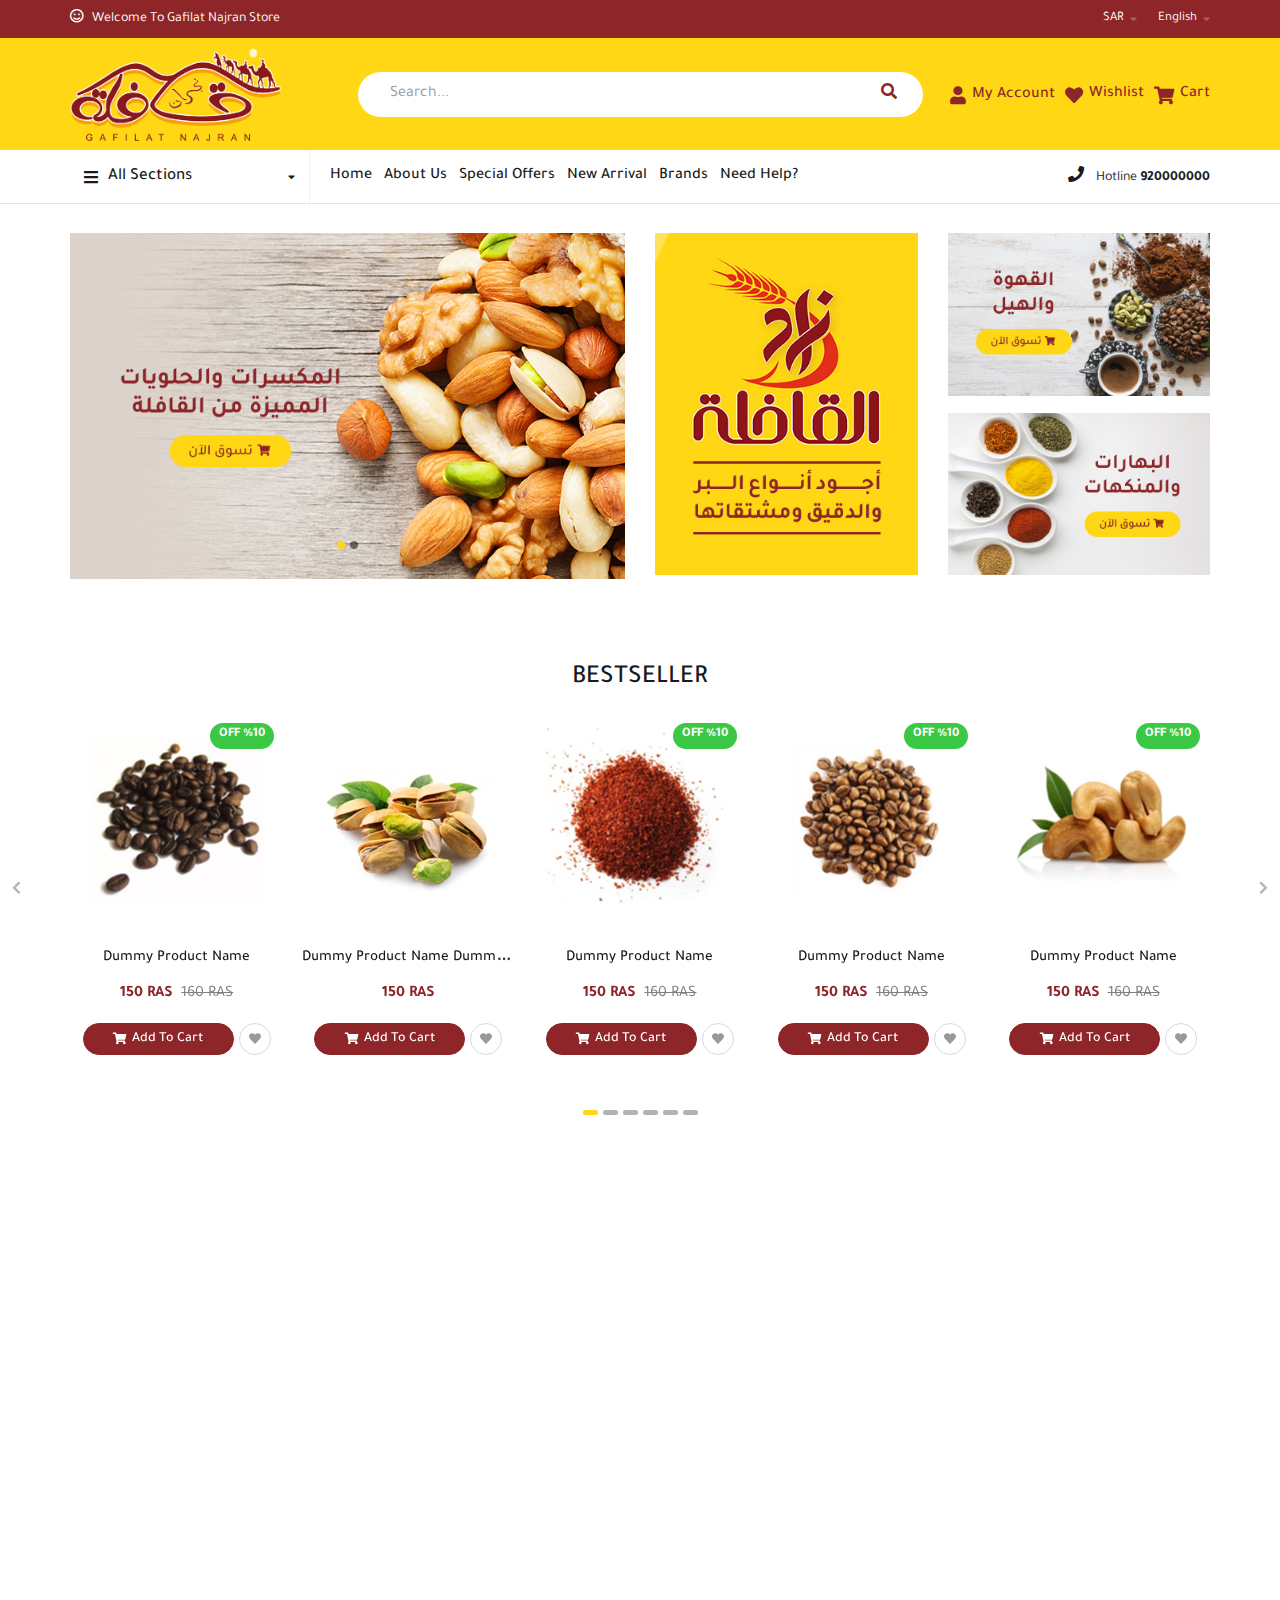
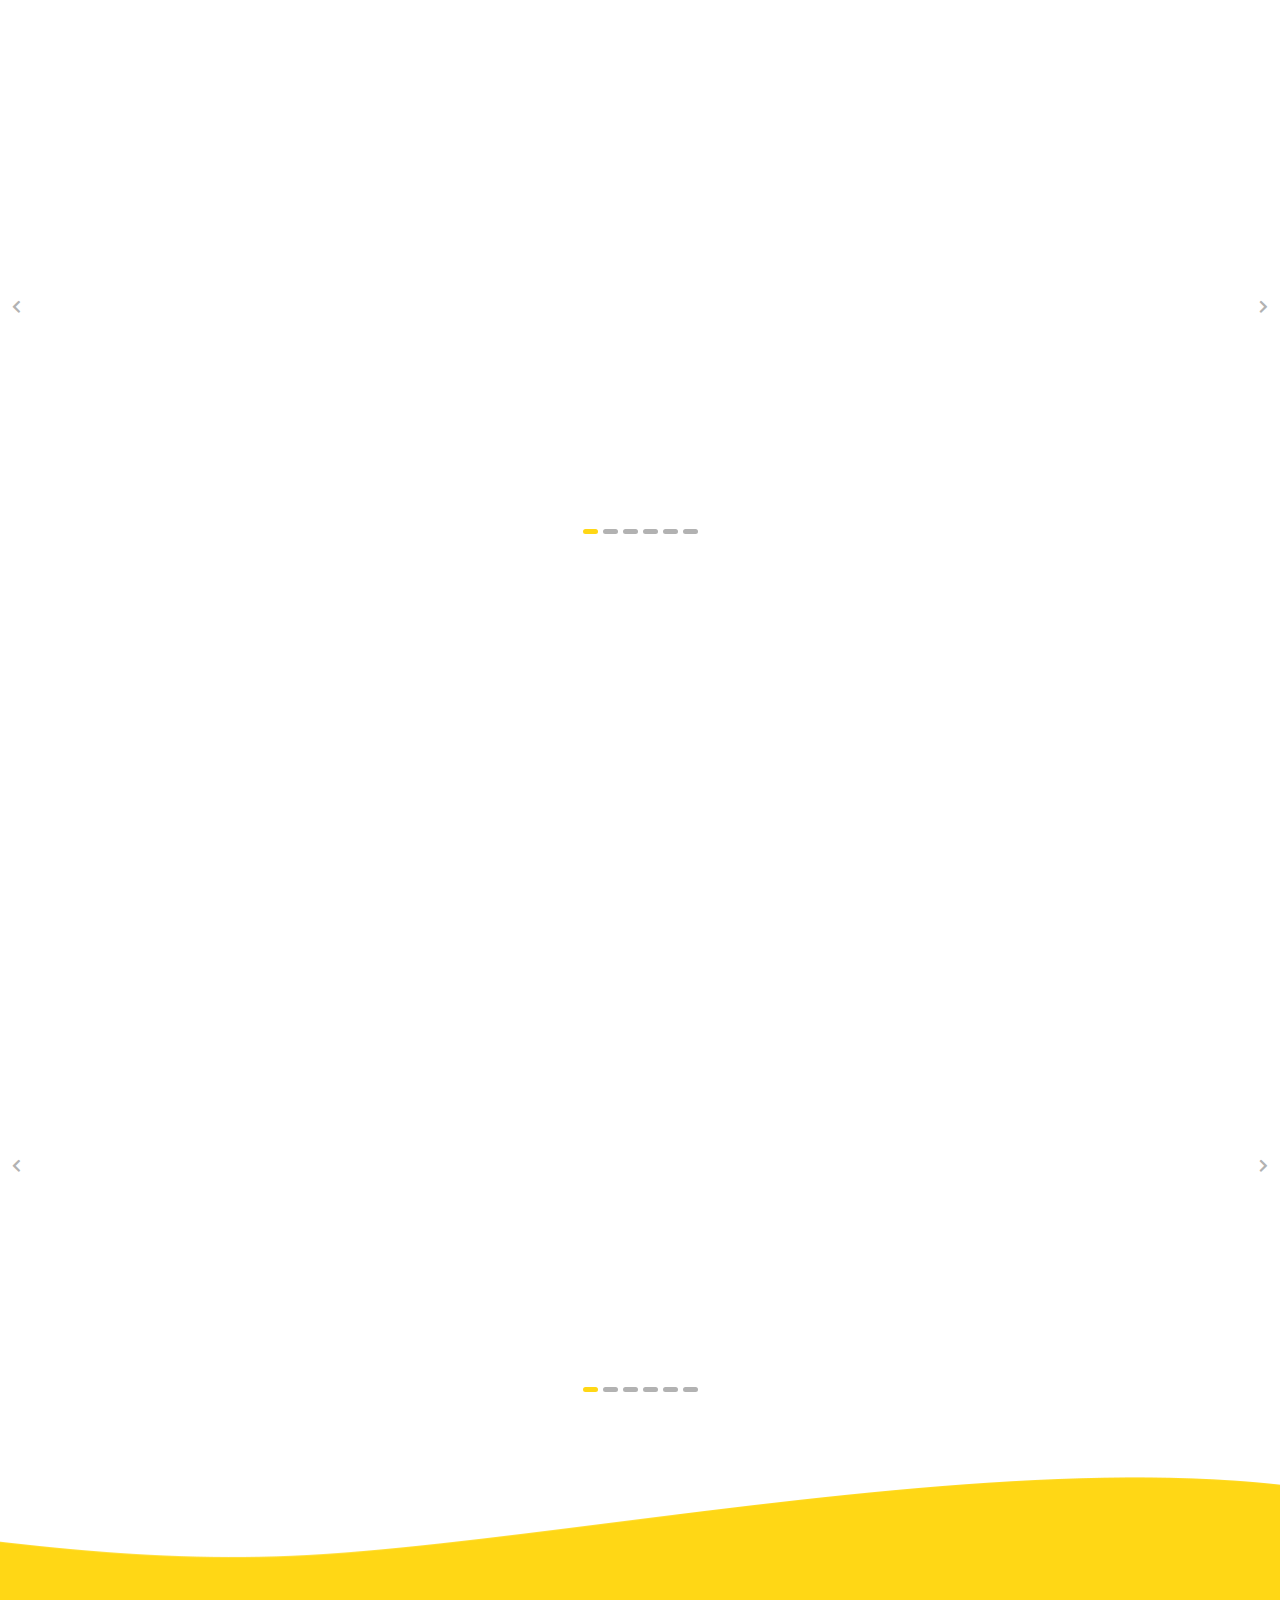
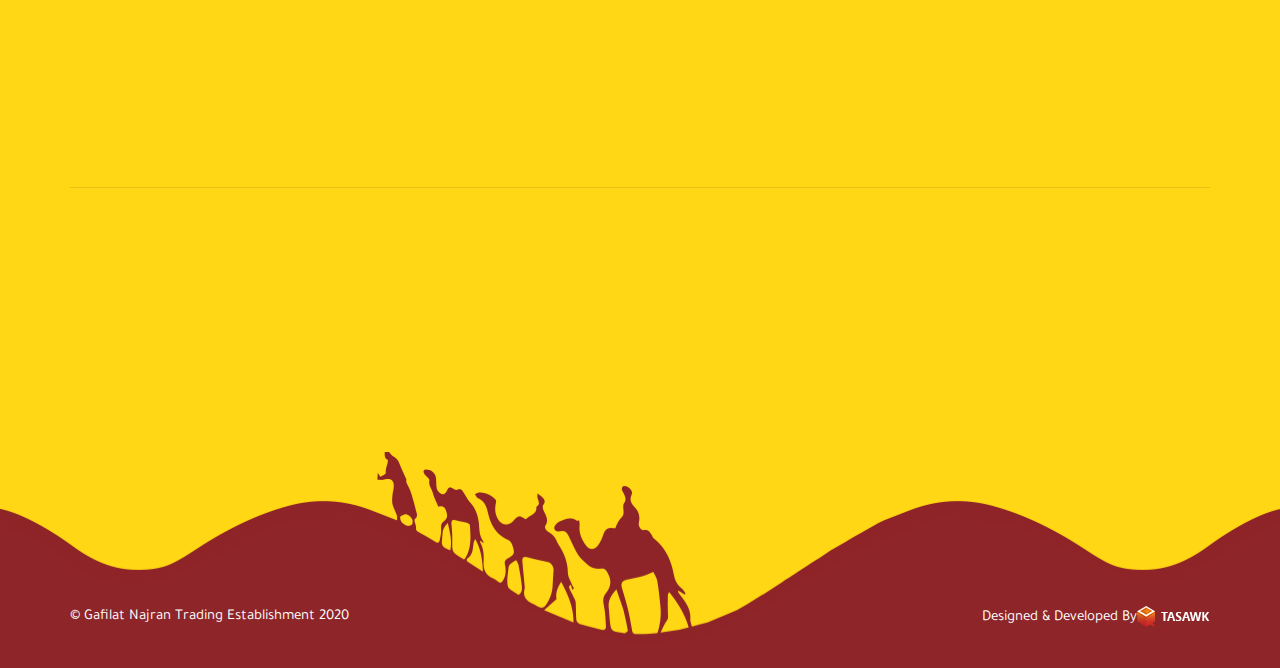
==== commit 398fcfaa: "wow" ====
--- a/index-en.html
+++ b/index-en.html
@@ -9,6 +9,7 @@
     <link rel="stylesheet" href="css/bootstrap.min.css" />
     <link rel="stylesheet" href="css/swiper.min.css" />
     <link rel="stylesheet" href="css/fontawesome.min.css" />
+    <link rel="stylesheet" href="css/animate.css" />
     <link rel="stylesheet" href="css/main.css" />
 </head>
 
@@ -350,7 +351,7 @@
             <div class="main-div">
                 <div class="row">
                     <div class="col-lg-6">
-                        <div class="main-slider-sec">
+                        <div class="main-slider-sec wow zoomIn">
                             <div class="main-slider">
                                 <div class="swiper-container">
                                     <div class="swiper-wrapper">
@@ -376,11 +377,14 @@
                     <div class="col-lg-6 col-xs-12">
                         <div class="banners-grid">
                             <div class="banner-cont">
-                                <a href="#!" class="banner"><img src="images/banner1.jpg" class="img-responsive"></a>
+                                <a href="#!" class="banner wow zoomIn" data-wow-delay="0.2s">
+                                    <img src="images/banner1.jpg" class="img-responsive"></a>
                             </div>
                             <div class="banners-col">
-                                <a href="#!" class="banner"><img src="images/banner2.jpg" class="img-responsive"></a>
-                                <a href="#!" class="banner"><img src="images/banner3.jpg" class="img-responsive"></a>
+                                <a href="#!" class="banner wow fadeInDown" data-wow-delay="0.4s">
+                                    <img src="images/banner2.jpg" class="img-responsive"></a>
+                                <a href="#!" class="banner wow fadeInUp" data-wow-delay="0.4s">
+                                    <img src="images/banner3.jpg" class="img-responsive"></a>
                             </div>
                         </div>
                     </div>
@@ -393,14 +397,14 @@
     <!-- Start products -->
     <section class="products-slider-sec">
         <div class="container">
-            <h2 class="sec-title fixall">Bestseller</h2>
+            <h2 class="sec-title fixall wow fadeInUp">Bestseller</h2>
         </div>
         <div class="container">
             <div class=" products-slider bestSeller">
                 <div class="swiper-container">
                     <div class="swiper-wrapper">
                         <div class="swiper-slide">
-                            <div class="product">
+                            <div class="product wow fadeInUp">
                                 <div class="img-here">
                                     <a href="#!" class="pro-img fixall">
                                         <img src="images/pro1.jpg" class="img-responsive">
@@ -430,7 +434,7 @@
                             </div>
                         </div>
                         <div class="swiper-slide">
-                            <div class="product">
+                            <div class="product wow fadeInUp" data-wow-delay="0.15s">
                                 <div class="img-here">
                                     <a href="#!" class="pro-img fixall">
                                         <img src="images/pro2.jpg" class="img-responsive">
@@ -457,7 +461,7 @@
                             </div>
                         </div>
                         <div class="swiper-slide">
-                            <div class="product">
+                            <div class="product wow fadeInUp" data-wow-delay="0.3s">
                                 <div class="img-here">
                                     <a href="#!" class="pro-img fixall">
                                         <img src="images/pro3.jpg" class="img-responsive">
@@ -487,7 +491,7 @@
                             </div>
                         </div>
                         <div class="swiper-slide">
-                            <div class="product">
+                            <div class="product wow fadeInUp" data-wow-delay="0.45s">
                                 <div class="img-here">
                                     <a href="#!" class="pro-img fixall">
                                         <img src="images/pro4.jpg" class="img-responsive">
@@ -517,7 +521,7 @@
                             </div>
                         </div>
                         <div class="swiper-slide">
-                            <div class="product">
+                            <div class="product wow fadeInUp" data-wow-delay="0.6s">
                                 <div class="img-here">
                                     <a href="#!" class="pro-img fixall">
                                         <img src="images/pro5.jpg" class="img-responsive">
@@ -547,7 +551,7 @@
                             </div>
                         </div>
                         <div class="swiper-slide">
-                            <div class="product">
+                            <div class="product wow fadeInUp" data-wow-delay="0.75s">
                                 <div class="img-here">
                                     <a href="#!" class="pro-img fixall">
                                         <img src="images/pro6.jpg" class="img-responsive">
@@ -587,7 +591,7 @@
     <!-- End products -->
 
     <!-- Start Banner -->
-    <div class="SingleBanner-cont">
+    <div class="SingleBanner-cont wow zoomIn">
         <div class="container"><a href="#!" class="banner"><img src="images/banner4.jpg" class="img-responsive"></a>
         </div>
     </div>
@@ -596,14 +600,14 @@
     <!-- Start products -->
     <section class="products-slider-sec">
         <div class="container">
-            <h2 class="sec-title fixall">Special Offers</h2>
+            <h2 class="sec-title fixall wow fadeInUp">Special Offers</h2>
         </div>
         <div class="container">
             <div class=" products-slider offers">
                 <div class="swiper-container">
                     <div class="swiper-wrapper">
                         <div class="swiper-slide">
-                            <div class="product">
+                            <div class="product wow fadeInUp">
                                 <div class="img-here">
                                     <a href="#!" class="pro-img fixall">
                                         <img src="images/pro6.jpg" class="img-responsive">
@@ -633,7 +637,7 @@
                             </div>
                         </div>
                         <div class="swiper-slide">
-                            <div class="product">
+                            <div class="product wow fadeInUp" data-wow-delay="0.15s">
                                 <div class="img-here">
                                     <a href="#!" class="pro-img fixall">
                                         <img src="images/pro5.jpg" class="img-responsive">
@@ -663,7 +667,7 @@
                             </div>
                         </div>
                         <div class="swiper-slide">
-                            <div class="product">
+                            <div class="product wow fadeInUp" data-wow-delay="0.3s">
                                 <div class="img-here">
                                     <a href="#!" class="pro-img fixall">
                                         <img src="images/pro4.jpg" class="img-responsive">
@@ -693,7 +697,7 @@
                             </div>
                         </div>
                         <div class="swiper-slide">
-                            <div class="product">
+                            <div class="product wow fadeInUp" data-wow-delay="0.45s">
                                 <div class="img-here">
                                     <a href="#!" class="pro-img fixall">
                                         <img src="images/pro3.jpg" class="img-responsive">
@@ -723,7 +727,7 @@
                             </div>
                         </div>
                         <div class="swiper-slide">
-                            <div class="product">
+                            <div class="product wow fadeInUp" data-wow-delay="0.6s">
                                 <div class="img-here">
                                     <a href="#!" class="pro-img fixall">
                                         <img src="images/pro2.jpg" class="img-responsive">
@@ -753,7 +757,7 @@
                             </div>
                         </div>
                         <div class="swiper-slide">
-                            <div class="product">
+                            <div class="product wow fadeInUp" data-wow-delay="0.75s">
                                 <div class="img-here">
                                     <a href="#!" class="pro-img fixall">
                                         <img src="images/pro1.jpg" class="img-responsive">
@@ -796,8 +800,9 @@
     <div class="doubleBanner-cont">
         <div class="container">
             <div class="double-banner">
-                <a href="#!" class="banner"><img src="images/banner5.jpg" class="img-responsive"></a>
-                <a href="#!" class="banner"><img src="images/banner6.jpg" class="img-responsive"></a>
+                <a href="#!" class="banner wow zoomIn"><img src="images/banner5.jpg" class="img-responsive"></a>
+                <a href="#!" class="banner wow zoomIn" data-wow-delay="0.2s"><img src="images/banner6.jpg"
+                        class="img-responsive"></a>
             </div>
         </div>
     </div>
@@ -806,14 +811,14 @@
     <!-- Start products -->
     <section class="products-slider-sec">
         <div class="container">
-            <h2 class="sec-title fixall">New Arrival</h2>
+            <h2 class="sec-title fixall wow fadeInUp">New Arrival</h2>
         </div>
         <div class="container">
             <div class=" products-slider new">
                 <div class="swiper-container">
                     <div class="swiper-wrapper">
                         <div class="swiper-slide">
-                            <div class="product">
+                            <div class="product wow fadeInUp">
                                 <div class="img-here">
                                     <a href="#!" class="pro-img fixall">
                                         <img src="images/pro3.jpg" class="img-responsive">
@@ -843,7 +848,7 @@
                             </div>
                         </div>
                         <div class="swiper-slide">
-                            <div class="product">
+                            <div class="product wow fadeInUp" data-wow-delay="0.15s">
                                 <div class="img-here">
                                     <a href="#!" class="pro-img fixall">
                                         <img src="images/pro1.jpg" class="img-responsive">
@@ -873,7 +878,7 @@
                             </div>
                         </div>
                         <div class="swiper-slide">
-                            <div class="product">
+                            <div class="product wow fadeInUp" data-wow-delay="0.3s">
                                 <div class="img-here">
                                     <a href="#!" class="pro-img fixall">
                                         <img src="images/pro5.jpg" class="img-responsive">
@@ -903,7 +908,7 @@
                             </div>
                         </div>
                         <div class="swiper-slide">
-                            <div class="product">
+                            <div class="product wow fadeInUp" data-wow-delay="0.45s">
                                 <div class="img-here">
                                     <a href="#!" class="pro-img fixall">
                                         <img src="images/pro2.jpg" class="img-responsive">
@@ -933,7 +938,7 @@
                             </div>
                         </div>
                         <div class="swiper-slide">
-                            <div class="product">
+                            <div class="product wow fadeInUp" data-wow-delay="0.6s">
                                 <div class="img-here">
                                     <a href="#!" class="pro-img fixall">
                                         <img src="images/pro6.jpg" class="img-responsive">
@@ -963,7 +968,7 @@
                             </div>
                         </div>
                         <div class="swiper-slide">
-                            <div class="product">
+                            <div class="product wow fadeInUp" data-wow-delay="0.75s">
                                 <div class="img-here">
                                     <a href="#!" class="pro-img fixall">
                                         <img src="images/pro4.jpg" class="img-responsive">
@@ -1008,7 +1013,7 @@
             <div class="feats">
                 <div class="row">
                     <div class="col-md-3">
-                        <div class="feat">
+                        <div class="feat wow fadeInUp">
                             <div class="feat-img"><img src="images/feat1.png" class="img-responsive"></div>
                             <div class="feat-info">
                                 <h5 class="feat-title fixall">free delivery</h5>
@@ -1019,7 +1024,7 @@
                         </div>
                     </div>
                     <div class="col-md-3">
-                        <div class="feat">
+                        <div class="feat wow fadeInUp" data-wow-delay="0.15s">
                             <div class="feat-img"><img src="images/feat2.png" class="img-responsive"></div>
                             <div class="feat-info">
                                 <h5 class="feat-title fixall">Comprehensive shipping</h5>
@@ -1030,7 +1035,7 @@
                         </div>
                     </div>
                     <div class="col-md-3">
-                        <div class="feat">
+                        <div class="feat wow fadeInUp" data-wow-delay="0.3s">
                             <div class="feat-img"><img src="images/feat3.png" class="img-responsive"></div>
                             <div class="feat-info">
                                 <h5 class="feat-title fixall">Payment methods</h5>
@@ -1041,7 +1046,7 @@
                         </div>
                     </div>
                     <div class="col-md-3">
-                        <div class="feat">
+                        <div class="feat wow fadeInUp" data-wow-delay="0.45s">
                             <div class="feat-img"><img src="images/feat4.png" class="img-responsive"></div>
                             <div class="feat-info">
                                 <h5 class="feat-title fixall">customer service</h5>
@@ -1064,38 +1069,39 @@
             <div class="footer">
                 <div class="row">
                     <div class="col-md-2 col-sm-3 col-xs-12">
-                        <div class="nav-foot-cont">
+                        <div class="nav-foot-cont wow fadeInUp">
                             <h3 class="fixall nav-foot-header foot-header">informations</h3>
                             <ul class="nav-foot fixall list-unstyled">
                                 <li class="nav-foot-li fixall"><a href="#!" class="nav-foot-link fixall">About Us</a>
                                 </li>
-                                <li class="nav-foot-li fixall"><a href="#!" class="nav-foot-link fixall">Shipping &
-                                        delivery</a></li>
+                                <li class="nav-foot-li fixall"><a href="#!" class="nav-foot-link fixall">Delivery
+                                        Information</a></li>
                                 <li class="nav-foot-li fixall"><a href="#!" class="nav-foot-link fixall">Bank
                                         accounts</a></li>
-                                <li class="nav-foot-li fixall"><a href="#!" class="nav-foot-link fixall">Privacy</a>
-                                </li>
-                                <li class="nav-foot-li fixall"><a href="#!" class="nav-foot-link fixall">Terms of
-                                        use</a></li>
+                                <li class="nav-foot-li fixall"><a href="#!" class="nav-foot-link fixall">Privacy
+                                        Policy</a>
+                                </li>
+                                <li class="nav-foot-li fixall"><a href="#!" class="nav-foot-link fixall">Terms And
+                                        Conditions</a></li>
                             </ul>
                         </div>
                     </div>
                     <div class="col-md-2 col-sm-3 col-xs-12">
-                        <div class="nav-foot-cont">
+                        <div class="nav-foot-cont wow fadeInUp" data-wow-delay="0.15s">
                             <h3 class="fixall nav-foot-header foot-header">Extras</h3>
                             <ul class="nav-foot fixall list-unstyled">
-                                <li class="nav-foot-li fixall"><a href="#!" class="nav-foot-link fixall">Companies</a>
+                                <li class="nav-foot-li fixall"><a href="#!" class="nav-foot-link fixall">Brands</a>
                                 </li>
                                 <li class="nav-foot-li fixall"><a href="#!" class="nav-foot-link fixall">Gift
                                         vouchers</a></li>
-                                <li class="nav-foot-li fixall"><a href="#!" class="nav-foot-link fixall">Commission
-                                        system</a></li>
+                                <li class="nav-foot-li fixall"><a href="#!" class="nav-foot-link fixall">Affiliate</a>
+                                </li>
                                 <li class="nav-foot-li fixall"><a href="#!" class="nav-foot-link fixall">Offers</a></li>
                             </ul>
                         </div>
                     </div>
                     <div class="col-md-2 col-sm-3 col-xs-12">
-                        <div class="nav-foot-cont">
+                        <div class="nav-foot-cont wow fadeInUp" data-wow-delay="0.3s">
                             <h3 class="fixall nav-foot-header foot-header">customers service</h3>
                             <ul class="nav-foot fixall list-unstyled">
                                 <li class="nav-foot-li fixall"><a href="#!" class="nav-foot-link fixall">Contact us</a>
@@ -1108,21 +1114,22 @@
                         </div>
                     </div>
                     <div class="col-md-2 col-sm-3 col-xs-12">
-                        <div class="nav-foot-cont">
+                        <div class="nav-foot-cont wow fadeInUp" data-wow-delay="0.45s">
                             <h3 class="fixall nav-foot-header foot-header">Account</h3>
                             <ul class="nav-foot fixall list-unstyled">
                                 <li class="nav-foot-li fixall"><a href="#!" class="nav-foot-link fixall">My Account</a>
                                 </li>
-                                <li class="nav-foot-li fixall"><a href="#!" class="nav-foot-link fixall">My requests</a>
-                                </li>
-                                <li class="nav-foot-li fixall"><a href="#!" class="nav-foot-link fixall">My Wish
+                                <li class="nav-foot-li fixall"><a href="#!" class="nav-foot-link fixall">Order
+                                        History</a>
+                                </li>
+                                <li class="nav-foot-li fixall"><a href="#!" class="nav-foot-link fixall">Wish
                                         List</a></li>
-                                <li class="nav-foot-li fixall"><a href="#!" class="nav-foot-link fixall">Mailing
-                                        List</a></li>
+                                <li class="nav-foot-li fixall"><a href="#!" class="nav-foot-link fixall">Newsletter</a>
+                                </li>
                             </ul>
                         </div>
                     </div>
-                    <div class="col-md-4 col-xs-12">
+                    <div class="col-md-4 col-xs-12 wow fadeInUp" data-wow-delay="0.6s">
                         <div class="news-letter">
                             <h3 class="fixall news-header foot-header">Newsletter</h3>
                             <p class="fixall news-subhead">Subscribe to receive new offers and products</p>
@@ -1158,6 +1165,7 @@
     <script src="js/jquery-2.2.1.min.js"> </script>
     <script src="js/bootstrap.min.js"></script>
     <script src="js/swiper.min.js"></script>
+    <script src="js/wow.min.js"></script>
     <script src="js/main.js"></script>
 </body>
 
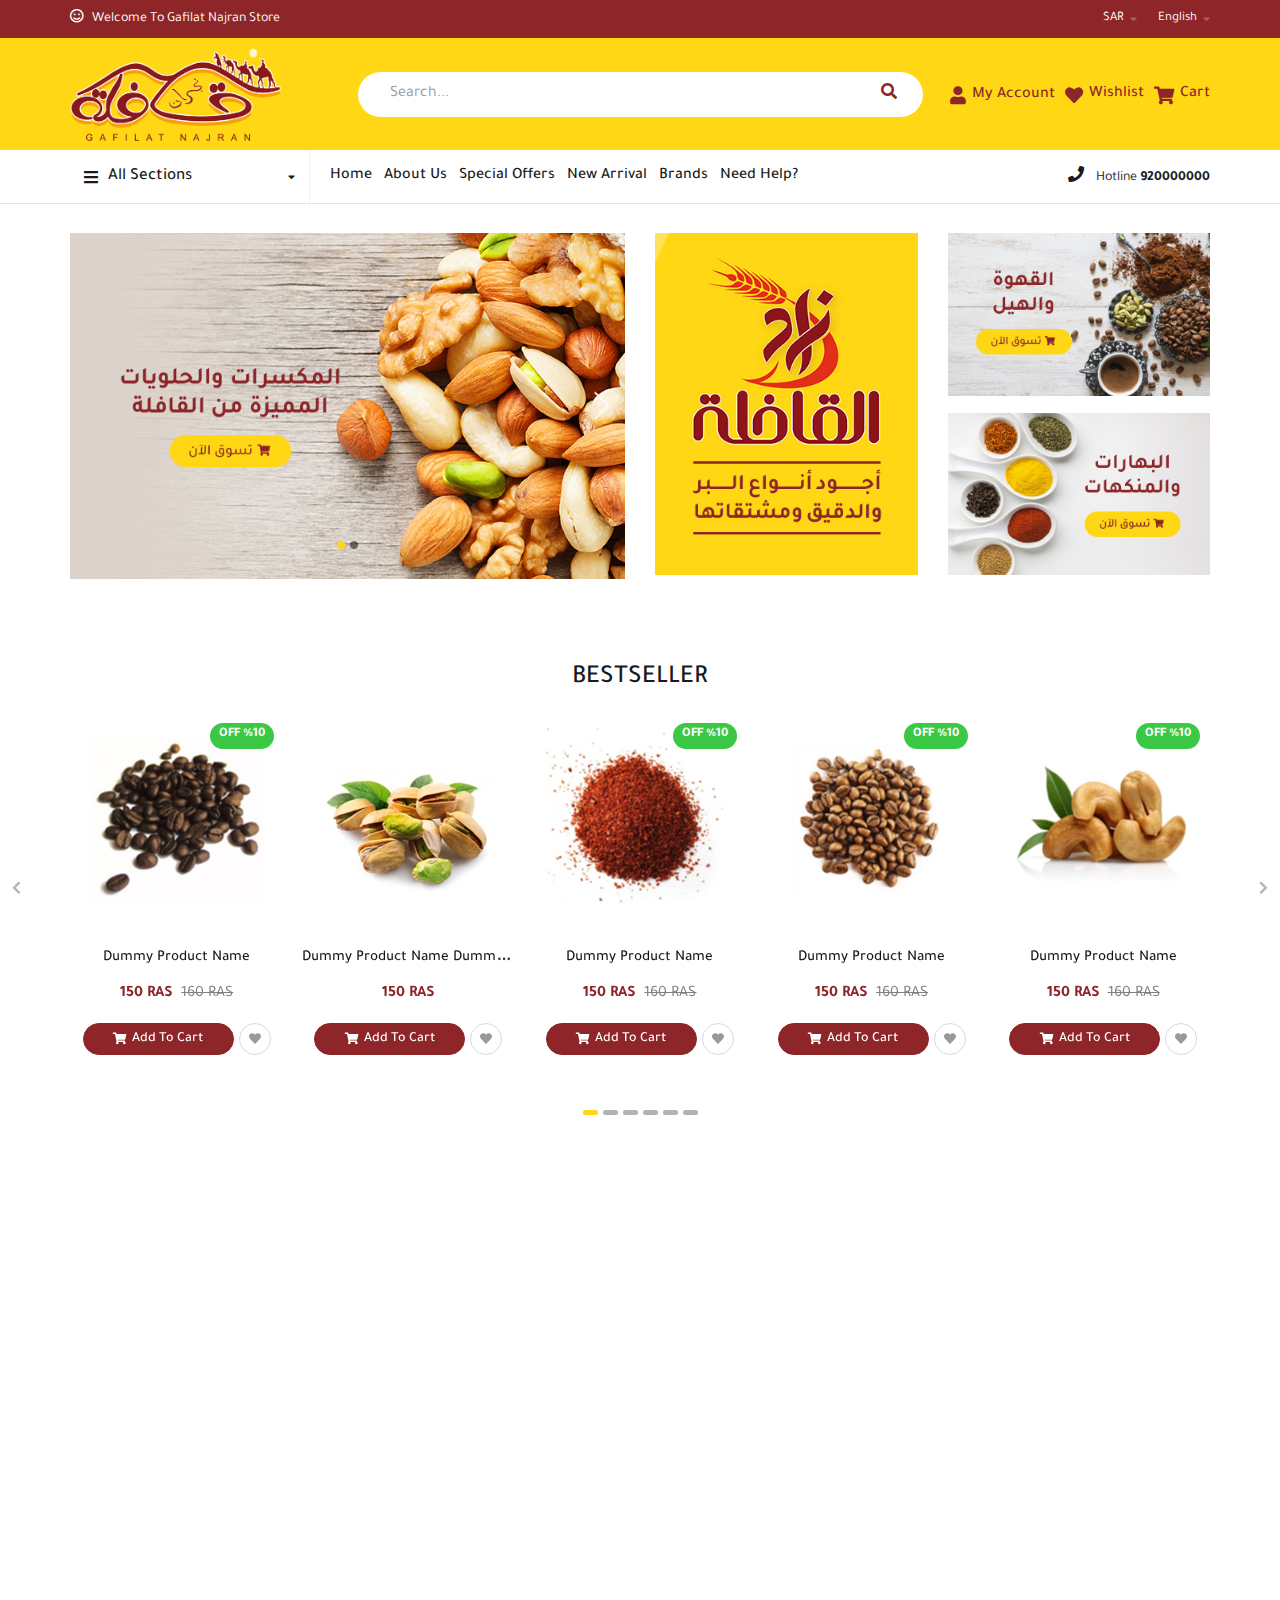
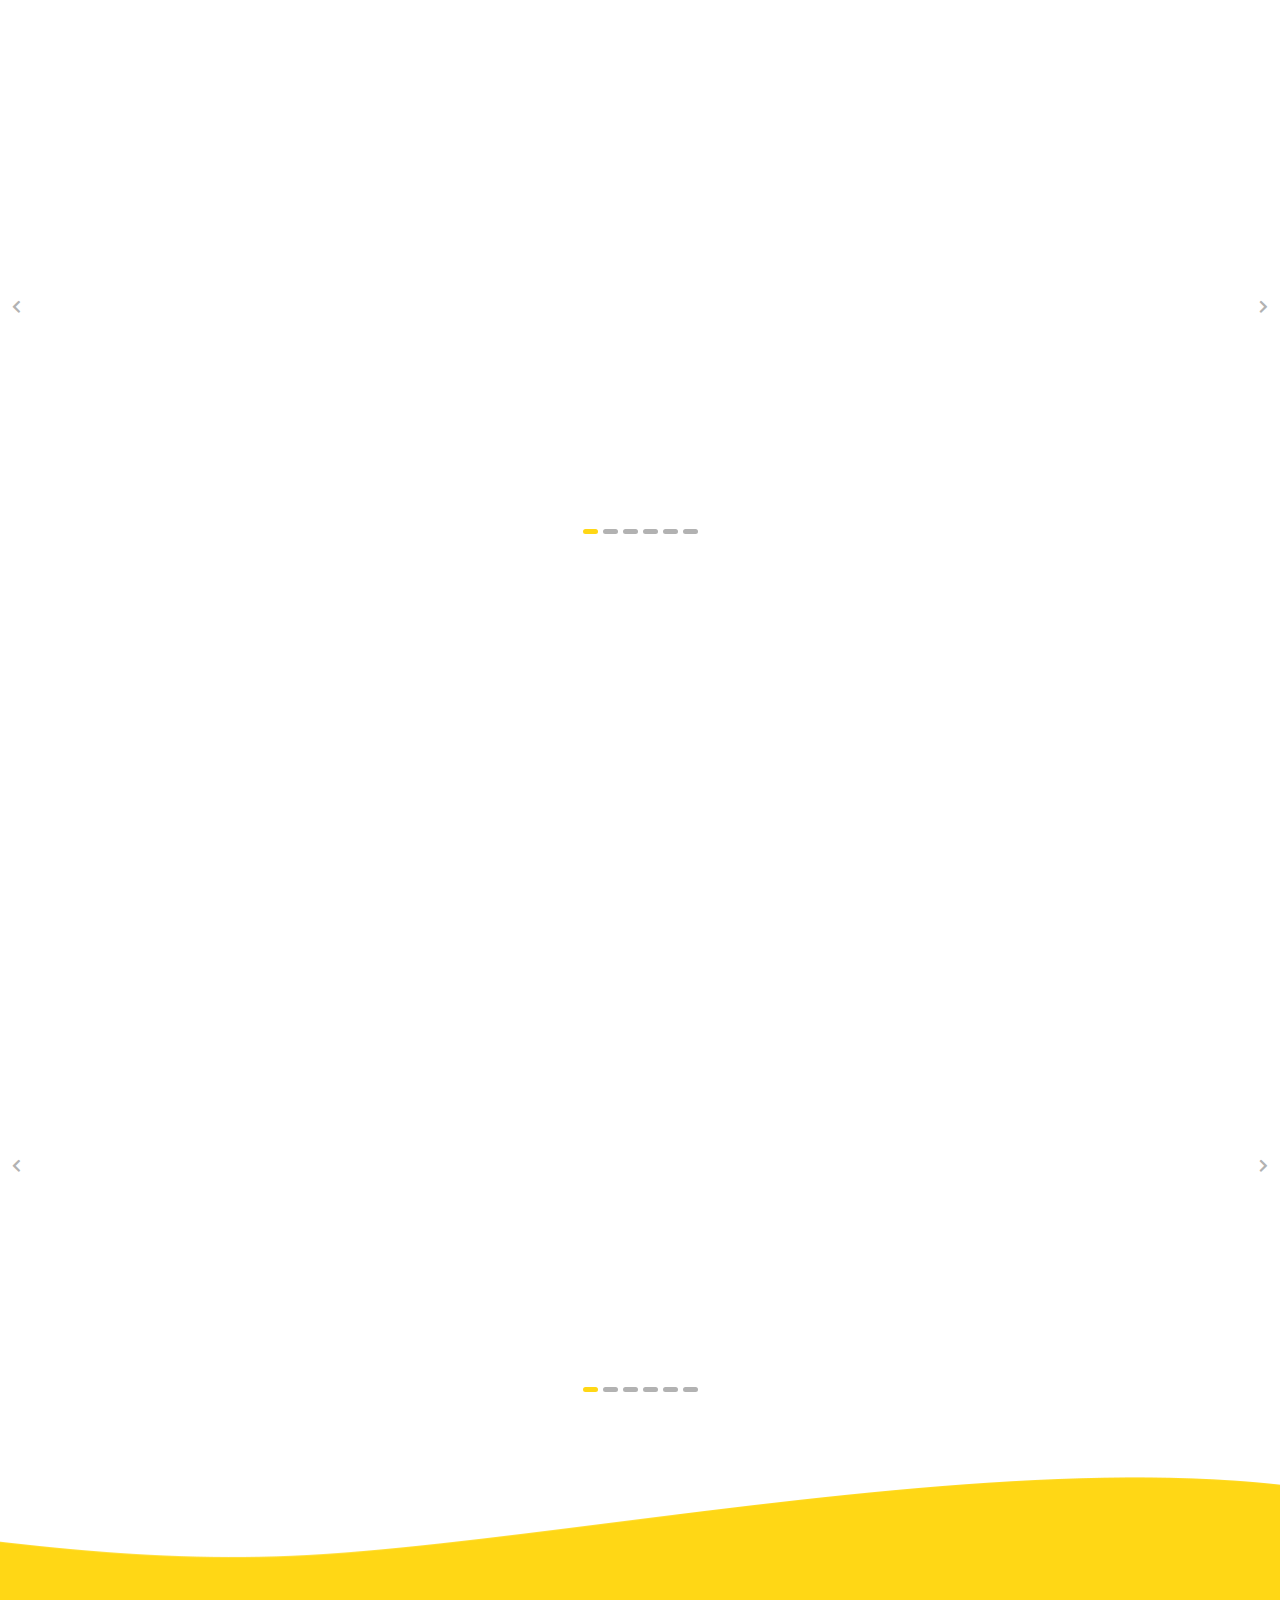
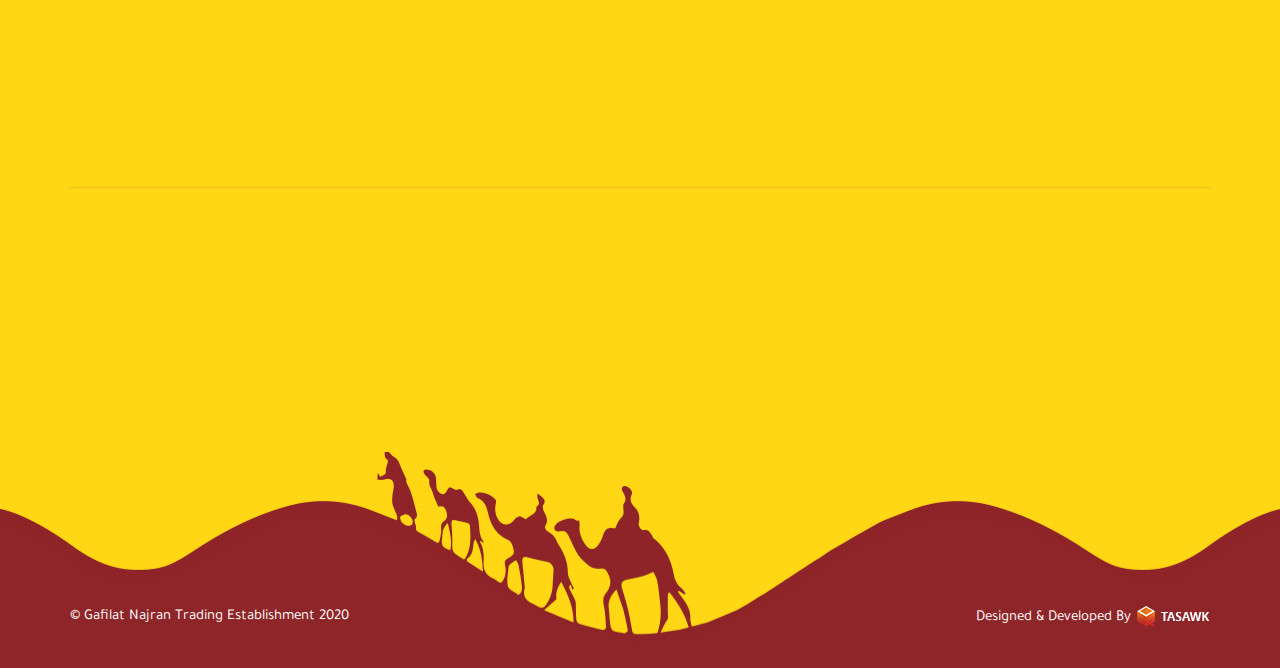
==== commit 1bf2d540: "arrow" ====
--- a/index-en.html
+++ b/index-en.html
@@ -1162,6 +1162,10 @@
         </div>
     </footer>
     <!-- end footer -->
+
+    <div class="arr-top">
+        <span class="fas fa-long-arrow-alt-up"></span>
+    </div>
     <script src="js/jquery-2.2.1.min.js"> </script>
     <script src="js/bootstrap.min.js"></script>
     <script src="js/swiper.min.js"></script>
--- a/css/main.css
+++ b/css/main.css
@@ -2229,12 +2229,61 @@
   }
 }
 
-html[lang=en-US] .copyright img {
+html[dir='ltr'] .copyright img {
   margin-left: 6px;
 }
 
-html[lang=ar] .copyright img {
+html[dir='rtl'] .copyright img {
   margin-right: 6px;
+}
+
+.arr-top {
+  display: none;
+  position: fixed;
+  bottom: 100px;
+  z-index: 99;
+}
+
+@media (max-width: 767px) {
+  .arr-top {
+    bottom: 75px;
+  }
+}
+
+html[dir='ltr'] .arr-top {
+  left: 25px;
+}
+
+html[dir='rtl'] .arr-top {
+  right: 25px;
+}
+
+.arr-top span {
+  display: -webkit-box;
+  display: -ms-flexbox;
+  display: flex;
+  -webkit-box-align: center;
+      -ms-flex-align: center;
+          align-items: center;
+  -webkit-box-pack: center;
+      -ms-flex-pack: center;
+          justify-content: center;
+  -webkit-box-shadow: 0px 0px 10px 0px rgba(0, 0, 0, 0.15);
+          box-shadow: 0px 0px 10px 0px rgba(0, 0, 0, 0.15);
+  background-color: #fff;
+  border-radius: 50%;
+  width: 45px;
+  height: 45px;
+  color: #8e2528;
+  font-size: 14px;
+  cursor: pointer;
+  -webkit-transition: all 0.3s ease-in-out;
+  transition: all 0.3s ease-in-out;
+}
+
+.arr-top span:hover {
+  color: #fff;
+  background-color: #8e2528;
 }
 
 .menu-cont {
@@ -2329,6 +2378,7 @@
     background-color: rgba(0, 0, 0, 0.5);
     border: none;
     display: none;
+    z-index: 999;
   }
   nav .container {
     padding: 0;
